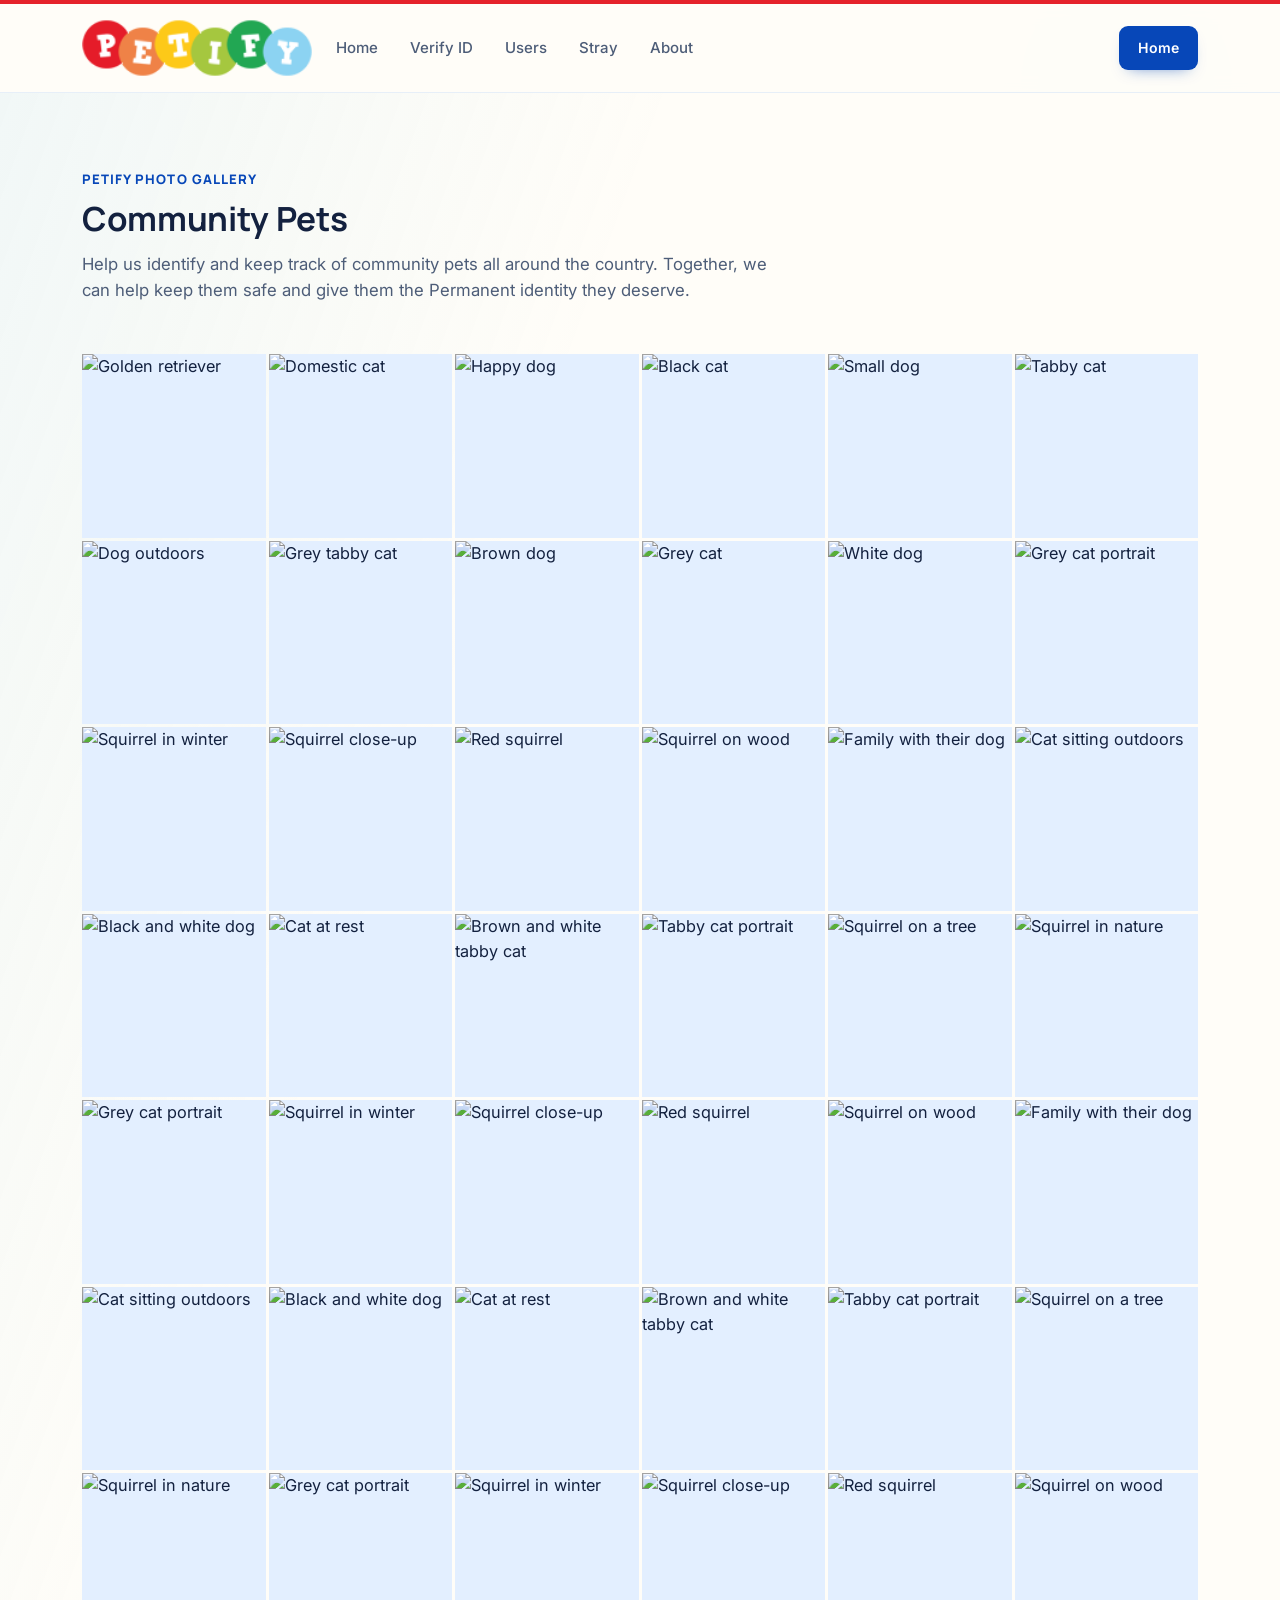
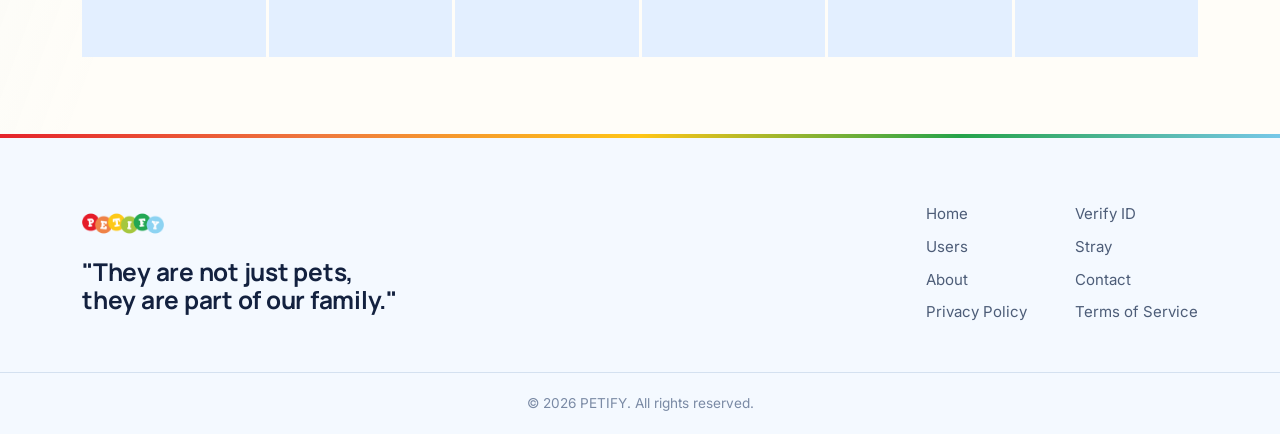
==== Community-Pets.html @ 1720c95c "Update" ====
<!DOCTYPE html>
<html lang="en">
<head>
<meta charset="UTF-8">
<meta name="viewport" content="width=device-width, initial-scale=1.0">
<title>Stray Gallery — PETIFY</title>
<meta name="description" content="Explore a PETIFY gallery of dogs, cats, squirrels, and other beloved animals.">
<link rel="preconnect" href="https://fonts.googleapis.com">
<link rel="preconnect" href="https://fonts.gstatic.com" crossorigin>
<link href="https://fonts.googleapis.com/css2?family=Manrope:wght@500;600;700;800&family=Inter:wght@400;500;600&display=swap" rel="stylesheet">
<link rel="stylesheet" href="assets/css/styles.css">
<link rel="stylesheet" href="assets/css/Community-Pets.css">
</head>
<body class="stray-page">

<header class="nav" id="top">
  <div class="nav__inner">
    <a href="index.html#top" class="nav__logo" aria-label="PETIFY home">
      <span class="nav__mark" aria-hidden="true"></span>
      <span class="nav__word">PETIFY</span>
    </a>

    <nav class="nav__links" aria-label="Primary">
      <a href="index.html#top">Home</a>
      <a href="index.html#verify">Verify ID</a>
      <a href="index.html#community">Users</a>
      <a href="Stray.html" aria-current="page">Stray</a>
      <a href="index.html#why">About</a>
    </nav>

    <div class="nav__actions">
      <a href="index.html#top" class="btn btn--primary btn--sm">Home</a>
      <button class="nav__burger" id="burgerBtn" aria-label="Open menu" aria-expanded="false" aria-controls="mobileMenu">
        <span></span><span></span><span></span>
      </button>
    </div>
  </div>

  <div class="mobile-menu" id="mobileMenu">
    <a href="index.html#top">Home</a>
    <a href="index.html#verify">Verify ID</a>
    <a href="index.html#community">Users</a>
    <a href="Stray.html" aria-current="page">Stray</a>
    <a href="index.html#why">About</a>
  </div>
</header>

<main>
  <section class="stray-gallery" aria-labelledby="strayGalleryTitle">
    <div class="section__inner">
      <div class="stray-gallery__head">
        <p class="stray-gallery__eyebrow">PETIFY photo gallery</p>
        <h1 id="strayGalleryTitle">Community Pets</h1>
        <p>Help us identify and keep track of community pets all around the country. Together, we can help keep them safe and give them the Permanent identity they deserve.</p>
      </div>

      <div class="stray-gallery__grid">
        <article class="stray-gallery__item"><img src="https://images.unsplash.com/photo-1552053831-71594a27632d?auto=format&fit=crop&w=700&q=80" alt="Golden retriever" loading="eager"></article>
        <article class="stray-gallery__item"><img src="https://images.unsplash.com/photo-1533738363-b7f9aef128ce?auto=format&fit=crop&w=700&q=80" alt="Domestic cat" loading="eager"></article>
        <article class="stray-gallery__item"><img src="https://images.unsplash.com/photo-1543466835-00a7907e9de1?auto=format&fit=crop&w=700&q=80" alt="Happy dog" loading="eager"></article>
        <article class="stray-gallery__item"><img src="https://images.unsplash.com/photo-1518791841217-8f162f1e1131?auto=format&fit=crop&w=700&q=80" alt="Black cat" loading="eager"></article>
        <article class="stray-gallery__item"><img src="https://images.unsplash.com/photo-1583337130417-3346a1be7dee?auto=format&fit=crop&w=700&q=80" alt="Small dog" loading="eager"></article>
        <article class="stray-gallery__item"><img src="https://images.unsplash.com/photo-1656060841232-1e6357780ad4?auto=format&fit=crop&w=700&q=80" alt="Tabby cat" loading="eager"></article>
        <article class="stray-gallery__item"><img src="https://images.unsplash.com/photo-1534361960057-19889db9621e?auto=format&fit=crop&w=700&q=80" alt="Dog outdoors" loading="lazy"></article>
        <article class="stray-gallery__item"><img src="https://images.unsplash.com/photo-1652990251361-8d4061f6d724?auto=format&fit=crop&w=700&q=80" alt="Grey tabby cat" loading="lazy"></article>
        <article class="stray-gallery__item"><img src="https://images.unsplash.com/photo-1507146426996-ef05306b995a?auto=format&fit=crop&w=700&q=80" alt="Brown dog" loading="lazy"></article>
        <article class="stray-gallery__item"><img src="https://images.unsplash.com/photo-1627230123262-27ccd4a6038b?auto=format&fit=crop&w=700&q=80" alt="Grey cat" loading="lazy"></article>
        <article class="stray-gallery__item"><img src="https://images.unsplash.com/photo-1558788353-f76d92427f16?auto=format&fit=crop&w=700&q=80" alt="White dog" loading="lazy"></article>
        <article class="stray-gallery__item"><img src="https://images.unsplash.com/photo-1654606108404-1d8fd3cf0320?auto=format&fit=crop&w=700&q=80" alt="Grey cat portrait" loading="lazy"></article>
        <article class="stray-gallery__item"><img src="https://images.unsplash.com/photo-1652489994639-961ff24edcf7?auto=format&fit=crop&w=700&q=80" alt="Squirrel in winter" loading="lazy"></article>
        <article class="stray-gallery__item"><img src="https://images.unsplash.com/photo-1600704090840-533fc2be4f1d?auto=format&fit=crop&w=700&q=80" alt="Squirrel close-up" loading="lazy"></article>
        <article class="stray-gallery__item"><img src="https://images.unsplash.com/photo-1738600335064-6de352f993d2?auto=format&fit=crop&w=700&q=80" alt="Red squirrel" loading="lazy"></article>
        <article class="stray-gallery__item"><img src="https://images.unsplash.com/photo-1624295550231-06453b87801f?auto=format&fit=crop&w=700&q=80" alt="Squirrel on wood" loading="lazy"></article>
        <article class="stray-gallery__item"><img src="https://images.unsplash.com/photo-1601758228041-f3b2795255f1?auto=format&fit=crop&w=700&q=80" alt="Family with their dog" loading="lazy"></article>
        <article class="stray-gallery__item"><img src="https://images.unsplash.com/photo-1533743983669-94fa5c4338ec?auto=format&fit=crop&w=700&q=80" alt="Cat sitting outdoors" loading="lazy"></article>
        <article class="stray-gallery__item"><img src="https://images.unsplash.com/photo-1583511655857-d19b40a7a54e?auto=format&fit=crop&w=700&q=80" alt="Black and white dog" loading="lazy"></article>
        <article class="stray-gallery__item"><img src="https://images.unsplash.com/photo-1598894476318-2e1f1a3e5a7d?auto=format&fit=crop&w=700&q=80" alt="Cat at rest" loading="lazy"></article>
        <article class="stray-gallery__item"><img src="https://images.unsplash.com/photo-1715022122059-6a6832362586?auto=format&fit=crop&w=700&q=80" alt="Brown and white tabby cat" loading="lazy"></article>
        <article class="stray-gallery__item"><img src="https://images.unsplash.com/photo-1757233362641-2984b6c0a5b2?auto=format&fit=crop&w=700&q=80" alt="Tabby cat portrait" loading="lazy"></article>
        <article class="stray-gallery__item"><img src="https://images.unsplash.com/photo-1649526002851-00112d88702e?auto=format&fit=crop&w=700&q=80" alt="Squirrel on a tree" loading="lazy"></article>
        <article class="stray-gallery__item"><img src="https://images.unsplash.com/photo-1727147985986-626040d1d210?auto=format&fit=crop&w=700&q=80" alt="Squirrel in nature" loading="lazy"></article>
        <article class="stray-gallery__item"><img src="https://images.unsplash.com/photo-1654606108404-1d8fd3cf0320?auto=format&fit=crop&w=700&q=80" alt="Grey cat portrait" loading="lazy"></article>
        <article class="stray-gallery__item"><img src="https://images.unsplash.com/photo-1652489994639-961ff24edcf7?auto=format&fit=crop&w=700&q=80" alt="Squirrel in winter" loading="lazy"></article>
        <article class="stray-gallery__item"><img src="https://images.unsplash.com/photo-1600704090840-533fc2be4f1d?auto=format&fit=crop&w=700&q=80" alt="Squirrel close-up" loading="lazy"></article>
        <article class="stray-gallery__item"><img src="https://images.unsplash.com/photo-1738600335064-6de352f993d2?auto=format&fit=crop&w=700&q=80" alt="Red squirrel" loading="lazy"></article>
        <article class="stray-gallery__item"><img src="https://images.unsplash.com/photo-1624295550231-06453b87801f?auto=format&fit=crop&w=700&q=80" alt="Squirrel on wood" loading="lazy"></article>
        <article class="stray-gallery__item"><img src="https://images.unsplash.com/photo-1601758228041-f3b2795255f1?auto=format&fit=crop&w=700&q=80" alt="Family with their dog" loading="lazy"></article>
        <article class="stray-gallery__item"><img src="https://images.unsplash.com/photo-1533743983669-94fa5c4338ec?auto=format&fit=crop&w=700&q=80" alt="Cat sitting outdoors" loading="lazy"></article>
        <article class="stray-gallery__item"><img src="https://images.unsplash.com/photo-1583511655857-d19b40a7a54e?auto=format&fit=crop&w=700&q=80" alt="Black and white dog" loading="lazy"></article>
        <article class="stray-gallery__item"><img src="https://images.unsplash.com/photo-1598894476318-2e1f1a3e5a7d?auto=format&fit=crop&w=700&q=80" alt="Cat at rest" loading="lazy"></article>
        <article class="stray-gallery__item"><img src="https://images.unsplash.com/photo-1715022122059-6a6832362586?auto=format&fit=crop&w=700&q=80" alt="Brown and white tabby cat" loading="lazy"></article>
        <article class="stray-gallery__item"><img src="https://images.unsplash.com/photo-1757233362641-2984b6c0a5b2?auto=format&fit=crop&w=700&q=80" alt="Tabby cat portrait" loading="lazy"></article>
        <article class="stray-gallery__item"><img src="https://images.unsplash.com/photo-1649526002851-00112d88702e?auto=format&fit=crop&w=700&q=80" alt="Squirrel on a tree" loading="lazy"></article>
        <article class="stray-gallery__item"><img src="https://images.unsplash.com/photo-1727147985986-626040d1d210?auto=format&fit=crop&w=700&q=80" alt="Squirrel in nature" loading="lazy"></article>
        <article class="stray-gallery__item"><img src="https://images.unsplash.com/photo-1654606108404-1d8fd3cf0320?auto=format&fit=crop&w=700&q=80" alt="Grey cat portrait" loading="lazy"></article>
        <article class="stray-gallery__item"><img src="https://images.unsplash.com/photo-1652489994639-961ff24edcf7?auto=format&fit=crop&w=700&q=80" alt="Squirrel in winter" loading="lazy"></article>
        <article class="stray-gallery__item"><img src="https://images.unsplash.com/photo-1600704090840-533fc2be4f1d?auto=format&fit=crop&w=700&q=80" alt="Squirrel close-up" loading="lazy"></article>
        <article class="stray-gallery__item"><img src="https://images.unsplash.com/photo-1738600335064-6de352f993d2?auto=format&fit=crop&w=700&q=80" alt="Red squirrel" loading="lazy"></article>
        <article class="stray-gallery__item"><img src="https://images.unsplash.com/photo-1624295550231-06453b87801f?auto=format&fit=crop&w=700&q=80" alt="Squirrel on wood" loading="lazy"></article>
      </div>
    </div>
  </section>
</main>

<footer class="footer">
  <div class="footer__inner">
    <div class="footer__brand">
      <span class="nav__word footer__word">PETIFY</span>
      <h2>"They are not just pets, they are part of our family."</h2>
    </div>

    <nav class="footer__links" aria-label="Footer">
      <a href="index.html#top">Home</a>
      <a href="index.html#verify">Verify ID</a>
      <a href="index.html#community">Users</a>
      <a href="Stray.html" aria-current="page">Stray</a>
      <a href="index.html#why">About</a>
      <a href="index.html#contact">Contact</a>
      <a href="#">Privacy Policy</a>
      <a href="#">Terms of Service</a>
    </nav>
  </div>
  <div class="footer__bottom">
    <p>© 2026 PETIFY. All rights reserved.</p>
  </div>
</footer>

<script src="script.js"></script>
</body>
</html>
---- assets/css/styles.css ----
/* =========================================================
   PETIFY — Design tokens
   ========================================================= */
:root {
  /* Color */
  --bg:            #FAF8F3;
  --bg-tint:       #F1ECE0;
  --surface:       #FFFFFF;
  --ink:           #1C2430;
  --ink-soft:      #56606C;
  --ink-faint:     #8B93A0;
  --accent:        #2F6B5E;
  --accent-dark:   #1F4E44;
  --accent-tint:   #E4EEEA;
  --border:        #E3DCCC;
  --border-soft:   #ECE7DA;
  --on-dark:       #F4F1E8;

  /* Type */
  --font-display: 'Manrope', sans-serif;
  --font-body: 'Inter', sans-serif;

  /* Scale (major third-ish, tuned) */
  --fs-hero:  clamp(2.4rem, 4.6vw, 3.9rem);
  --fs-h2:    clamp(1.8rem, 2.6vw, 2.5rem);
  --fs-h3:    1.15rem;
  --fs-body:  1.02rem;
  --fs-small: 0.9rem;

  /* Layout */
  --container: 1180px;
  --radius-sm: 6px;
  --radius-md: 10px;
  --radius-lg: 16px;
  --shadow-card: 0 1px 2px rgba(28, 36, 48, 0.04), 0 8px 24px -12px rgba(28, 36, 48, 0.10);

  --ease: cubic-bezier(0.4, 0, 0.2, 1);
}

/* =========================================================
   Reset
   ========================================================= */
*, *::before, *::after { box-sizing: border-box; }
* { margin: 0; padding: 0; }

html {
  scroll-behavior: smooth;
  -webkit-font-smoothing: antialiased;
}

@media (prefers-reduced-motion: reduce) {
  html { scroll-behavior: auto; }
  *, *::before, *::after {
    animation-duration: 0.01ms !important;
    animation-iteration-count: 1 !important;
    transition-duration: 0.01ms !important;
  }
}

body {
  font-family: var(--font-body);
  font-size: var(--fs-body);
  color: var(--ink);
  background: var(--bg);
  line-height: 1.55;
}

img { max-width: 100%; display: block; }

a { color: inherit; text-decoration: none; }

ul, ol { list-style: none; }

button {
  font-family: inherit;
  cursor: pointer;
  border: none;
  background: none;
  color: inherit;
}

input, textarea {
  font-family: inherit;
  font-size: 0.98rem;
}

h1, h2, h3 {
  font-family: var(--font-display);
  color: var(--ink);
  line-height: 1.15;
  letter-spacing: -0.01em;
}

.sr-only {
  position: absolute;
  width: 1px; height: 1px;
  overflow: hidden;
  clip: rect(0 0 0 0);
  white-space: nowrap;
}

:focus-visible {
  outline: 2px solid var(--accent);
  outline-offset: 3px;
  border-radius: 4px;
}

/* =========================================================
   Layout helpers
   ========================================================= */
.section { padding: 6.5rem 0; }
.section--tint { background: var(--bg-tint); }
.section__inner {
  max-width: var(--container);
  margin: 0 auto;
  padding: 0 2rem;
}

.section__head {
  max-width: 640px;
  margin-bottom: 3rem;
}
.section__head h2 { font-size: var(--fs-h2); margin-bottom: 0.9rem; }
.section__head p { color: var(--ink-soft); font-size: 1.05rem; }

.section__cta-row {
  margin-top: 2.75rem;
  display: flex;
  justify-content: center;
}

/* =========================================================
   Buttons
   ========================================================= */
.btn {
  display: inline-flex;
  align-items: center;
  justify-content: center;
  gap: 0.5rem;
  padding: 0.85rem 1.6rem;
  font-size: 0.95rem;
  font-weight: 600;
  border-radius: var(--radius-sm);
  transition: transform 0.18s var(--ease), background 0.18s var(--ease), border-color 0.18s var(--ease), color 0.18s var(--ease);
  white-space: nowrap;
}
.btn--sm { padding: 0.62rem 1.2rem; font-size: 0.88rem; }
.btn--full { width: 100%; }

.btn--primary {
  background: var(--accent);
  color: #fff;
}
.btn--primary:hover { background: var(--accent-dark); }

.btn--ghost {
  background: transparent;
  color: var(--ink);
  border: 1px solid var(--border);
}
.btn--ghost:hover { border-color: var(--ink); }

.btn--outline {
  background: transparent;
  color: var(--accent-dark);
  border: 1px solid var(--accent);
}
.btn--outline:hover { background: var(--accent-tint); }

.btn--on-dark {
  background: var(--on-dark);
  color: var(--accent-dark);
}
.btn--on-dark:hover { background: #fff; }

.btn--ghost-on-dark {
  background: transparent;
  color: var(--on-dark);
  border: 1px solid rgba(244, 241, 232, 0.4);
}
.btn--ghost-on-dark:hover { border-color: var(--on-dark); }

.link-btn {
  color: var(--accent-dark);
  font-weight: 600;
  text-decoration: underline;
  text-underline-offset: 2px;
}

/* =========================================================
   Navigation
   ========================================================= */
.nav {
  position: sticky;
  top: 0;
  z-index: 40;
  background: rgba(250, 248, 243, 0.86);
  backdrop-filter: blur(10px);
  border-bottom: 1px solid var(--border-soft);
}
.nav__inner {
  max-width: var(--container);
  margin: 0 auto;
  padding: 1rem 2rem;
  display: flex;
  align-items: center;
  justify-content: space-between;
  gap: 1.5rem;
}
.nav__logo {
  display: flex;
  align-items: center;
  gap: 0.5rem;
}
.nav__mark { color: var(--accent); display: flex; }
.nav__word {
  font-family: var(--font-display);
  font-weight: 800;
  font-size: 1.2rem;
  letter-spacing: -0.01em;
  color: var(--ink);
}

.nav__links {
  display: flex;
  gap: 2rem;
}
.nav__links a {
  font-size: 0.94rem;
  font-weight: 500;
  color: var(--ink-soft);
  transition: color 0.15s var(--ease);
}
.nav__links a:hover { color: var(--ink); }

.nav__actions { display: flex; align-items: center; gap: 0.75rem; }

.nav__burger {
  display: none;
  flex-direction: column;
  justify-content: center;
  gap: 4px;
  width: 34px;
  height: 34px;
}
.nav__burger span {
  display: block;
  height: 2px;
  background: var(--ink);
  border-radius: 2px;
  transition: transform 0.2s var(--ease), opacity 0.2s var(--ease);
}
.nav__burger[aria-expanded="true"] span:nth-child(1) { transform: translateY(6px) rotate(45deg); }
.nav__burger[aria-expanded="true"] span:nth-child(2) { opacity: 0; }
.nav__burger[aria-expanded="true"] span:nth-child(3) { transform: translateY(-6px) rotate(-45deg); }

.mobile-menu {
  display: none;
  flex-direction: column;
  gap: 0.25rem;
  padding: 0 2rem 1.5rem;
}
.mobile-menu a {
  padding: 0.7rem 0;
  font-weight: 500;
  color: var(--ink-soft);
  border-bottom: 1px solid var(--border-soft);
}
.mobile-menu .btn { margin-top: 1rem; }
.mobile-menu.is-open { display: flex; }

/* =========================================================
   Hero
   ========================================================= */
.hero {
  padding: 5rem 0 6rem;
  overflow: hidden;
}
.hero__inner {
  max-width: var(--container);
  margin: 0 auto;
  padding: 0 2rem;
  display: grid;
  grid-template-columns: 1.05fr 0.95fr;
  gap: 4rem;
  align-items: center;
}

.hero__tag {
  font-family: var(--font-display);
  font-size: 0.86rem;
  font-weight: 700;
  color: var(--accent-dark);
  margin-bottom: 1.25rem;
  max-width: 30ch;
}

.hero__headline {
  font-size: var(--fs-hero);
  font-weight: 800;
  margin-bottom: 1.4rem;
  max-width: 14ch;
}

.hero__sub {
  color: var(--ink-soft);
  font-size: 1.08rem;
  max-width: 46ch;
  margin-bottom: 2.2rem;
}

.hero__actions {
  display: flex;
  gap: 0.9rem;
  flex-wrap: wrap;
  margin-bottom: 3rem;
}

.hero__trust {
  display: flex;
  align-items: center;
  gap: 1.5rem;
}
.hero__trust-item { display: flex; flex-direction: column; }
.hero__trust-item strong {
  font-family: var(--font-display);
  font-size: 1.3rem;
  font-weight: 800;
}
.hero__trust-item span { font-size: 0.85rem; color: var(--ink-faint); }
.hero__trust-divider {
  width: 1px;
  height: 34px;
  background: var(--border);
}

.hero__visual {
  position: relative;
}
.hero__photo {
  border-radius: var(--radius-lg);
  overflow: hidden;
  aspect-ratio: 4 / 4.6;
  box-shadow: var(--shadow-card);
}
.hero__photo img {
  width: 100%;
  height: 100%;
  object-fit: cover;
}

.hero__id-card {
  position: absolute;
  left: -1.75rem;
  bottom: -1.75rem;
  background: var(--surface);
  border: 1px solid var(--border);
  border-radius: var(--radius-md);
  padding: 1.1rem 1.3rem;
  box-shadow: var(--shadow-card);
  width: 210px;
}
.hero__id-card-top {
  display: flex;
  align-items: center;
  justify-content: space-between;
  margin-bottom: 0.6rem;
}
.hero__id-card-status {
  font-size: 0.72rem;
  font-weight: 700;
  color: var(--accent-dark);
  background: var(--accent-tint);
  padding: 0.2rem 0.55rem;
  border-radius: 20px;
}
.hero__id-card-num {
  font-size: 0.72rem;
  color: var(--ink-faint);
  font-variant-numeric: tabular-nums;
}
.hero__id-card-name {
  font-family: var(--font-display);
  font-weight: 800;
  font-size: 1.15rem;
}
.hero__id-card-meta {
  font-size: 0.85rem;
  color: var(--ink-soft);
}

/* =========================================================
   About / features
   ========================================================= */
.about__head {
  max-width: 620px;
  margin: 0 auto 3.5rem;
  text-align: center;
}
.about__head h2 { font-size: var(--fs-h2); margin-bottom: 0.9rem; }
.about__head p { color: var(--ink-soft); font-size: 1.05rem; }

.about__grid {
  display: grid;
  grid-template-columns: repeat(3, 1fr);
  gap: 2.5rem;
}
.feature {
  text-align: left;
  padding-top: 0.25rem;
  border-top: 1px solid var(--border);
  padding-top: 1.75rem;
}
.feature__icon {
  width: 34px;
  height: 34px;
  color: var(--accent);
  margin-bottom: 1.1rem;
}
.feature h3 {
  font-size: var(--fs-h3);
  margin-bottom: 0.5rem;
}
.feature p {
  color: var(--ink-soft);
  font-size: 0.98rem;
}

/* =========================================================
   Verify panel
   ========================================================= */
.verify__head { max-width: 560px; margin: 0 auto 2rem; text-align: center; }
.verify__head h2 { font-size: var(--fs-h2); margin-bottom: 0.8rem; }
.verify__head p { color: var(--ink-soft); }

.verify__form {
  max-width: 560px;
  margin: 0 auto;
  display: flex;
  gap: 0.75rem;
  background: var(--surface);
  border: 1px solid var(--border);
  border-radius: var(--radius-md);
  padding: 0.5rem;
  box-shadow: var(--shadow-card);
}
.verify__form input {
  flex: 1;
  border: none;
  background: transparent;
  padding: 0.75rem 0.9rem;
  color: var(--ink);
}
.verify__form input:focus { outline: none; }
.verify__form input::placeholder { color: var(--ink-faint); }

.verify__hint {
  text-align: center;
  font-size: 0.9rem;
  color: var(--ink-faint);
  margin-top: 1rem;
}

.verify__result {
  max-width: 560px;
  margin: 2.5rem auto 0;
  background: var(--surface);
  border: 1px solid var(--border);
  border-radius: var(--radius-lg);
  padding: 1.75rem;
  box-shadow: var(--shadow-card);
}
.verify__result.is-error {
  border-color: #D8B4A0;
  background: #FBF3EE;
}
.verify-card__top {
  display: flex;
  align-items: center;
  gap: 1rem;
  margin-bottom: 1.4rem;
}
.verify-card__photo {
  width: 64px; height: 64px;
  border-radius: 50%;
  object-fit: cover;
  border: 1px solid var(--border);
}
.verify-card__name {
  font-family: var(--font-display);
  font-weight: 800;
  font-size: 1.2rem;
}
.verify-card__badge {
  display: inline-flex;
  align-items: center;
  gap: 0.35rem;
  font-size: 0.82rem;
  font-weight: 700;
  color: var(--accent-dark);
  margin-top: 0.15rem;
}
.verify-card__grid {
  display: grid;
  grid-template-columns: repeat(2, 1fr);
  gap: 0.9rem 1.5rem;
  border-top: 1px solid var(--border-soft);
  padding-top: 1.25rem;
}
.verify-card__grid dt {
  font-size: 0.78rem;
  color: var(--ink-faint);
  margin-bottom: 0.15rem;
}
.verify-card__grid dd {
  font-size: 0.96rem;
  font-weight: 600;
}
.verify__error-title {
  font-weight: 700;
  margin-bottom: 0.35rem;
}
.verify__error-text { color: var(--ink-soft); font-size: 0.95rem; }

/* =========================================================
   Card grids (community + stray cats)
   ========================================================= */
.card-grid {
  display: grid;
  grid-template-columns: repeat(4, 1fr);
  gap: 1.5rem;
}
.p-card {
  background: var(--surface);
  border: 1px solid var(--border);
  border-radius: var(--radius-md);
  overflow: hidden;
  transition: transform 0.18s var(--ease), box-shadow 0.18s var(--ease);
}
.p-card:hover {
  transform: translateY(-3px);
  box-shadow: var(--shadow-card);
}
.p-card__img {
  aspect-ratio: 1 / 1;
  overflow: hidden;
}
.p-card__img img { width: 100%; height: 100%; object-fit: cover; }
.p-card__body { padding: 1rem 1.1rem 1.15rem; }
.p-card__name-row {
  display: flex;
  align-items: baseline;
  justify-content: space-between;
  margin-bottom: 0.15rem;
}
.p-card__name { font-weight: 700; font-size: 1rem; }
.p-card__id { font-size: 0.75rem; color: var(--ink-faint); font-variant-numeric: tabular-nums; }
.p-card__meta { font-size: 0.86rem; color: var(--ink-soft); margin-bottom: 0.55rem; }
.p-card__status {
  display: inline-block;
  font-size: 0.74rem;
  font-weight: 700;
  padding: 0.18rem 0.55rem;
  border-radius: 20px;
  background: var(--accent-tint);
  color: var(--accent-dark);
}
.p-card__status--found { background: #F0EAE0; color: #7A6A4A; }

/* =========================================================
   Why cards
   ========================================================= */
.why-grid {
  display: grid;
  grid-template-columns: repeat(4, 1fr);
  gap: 1.5rem;
}
.why-card {
  background: var(--surface);
  border: 1px solid var(--border);
  border-radius: var(--radius-md);
  padding: 1.75rem 1.5rem;
}
.why-card h3 { font-size: 1.02rem; margin-bottom: 0.5rem; }
.why-card p { color: var(--ink-soft); font-size: 0.94rem; }

/* =========================================================
   Steps
   ========================================================= */
.steps {
  display: grid;
  grid-template-columns: repeat(3, 1fr);
  gap: 3rem;
  position: relative;
}
.steps::before {
  content: "";
  position: absolute;
  top: 0.85rem;
  left: 8%;
  right: 8%;
  height: 1px;
  background: var(--border);
}
.steps__item { position: relative; }
.steps__num {
  display: inline-block;
  font-family: var(--font-display);
  font-weight: 800;
  font-size: 0.85rem;
  color: var(--accent-dark);
  background: var(--bg-tint);
  border: 1px solid var(--border);
  width: 34px; height: 34px;
  border-radius: 50%;
  text-align: center;
  line-height: 32px;
  margin-bottom: 1.2rem;
  position: relative;
  z-index: 1;
}
.section--tint .steps__num { background: var(--surface); }
.steps__item h3 { font-size: var(--fs-h3); margin-bottom: 0.5rem; }
.steps__item p { color: var(--ink-soft); font-size: 0.96rem; max-width: 34ch; }

/* =========================================================
   CTA band
   ========================================================= */
.cta {
  background: var(--ink);
  padding: 5.5rem 0;
}
.cta__inner {
  max-width: 680px;
  margin: 0 auto;
  padding: 0 2rem;
  text-align: center;
}
.cta__inner h2 {
  color: var(--on-dark);
  font-size: var(--fs-h2);
  margin-bottom: 1rem;
}
.cta__inner p {
  color: rgba(244, 241, 232, 0.72);
  font-size: 1.05rem;
  margin-bottom: 2.25rem;
}
.cta__actions {
  display: flex;
  gap: 0.9rem;
  justify-content: center;
  flex-wrap: wrap;
}

/* =========================================================
   Contact
   ========================================================= */
.contact {
  max-width: 560px;
  text-align: center;
  margin: 0 auto;
}
.contact h2 { font-size: var(--fs-h2); margin-bottom: 0.9rem; }
.contact p { color: var(--ink-soft); margin-bottom: 2rem; }

/* =========================================================
   Footer
   ========================================================= */
.footer {
  background: var(--bg-tint);
  border-top: 1px solid var(--border);
  padding-top: 4rem;
}
.footer__inner {
  max-width: var(--container);
  margin: 0 auto;
  padding: 0 2rem;
  display: flex;
  justify-content: space-between;
  gap: 3rem;
  flex-wrap: wrap;
  padding-bottom: 3rem;
}
.footer__brand { max-width: 320px; }
.footer__word { display: block; margin-bottom: 0.75rem; }
.footer__brand p { color: var(--ink-soft); font-size: 0.95rem; }

.footer__links {
  display: grid;
  grid-template-columns: repeat(2, auto);
  gap: 0.6rem 3rem;
}
.footer__links a {
  font-size: 0.94rem;
  color: var(--ink-soft);
  transition: color 0.15s var(--ease);
}
.footer__links a:hover { color: var(--ink); }

.footer__bottom {
  border-top: 1px solid var(--border);
  padding: 1.25rem 2rem;
  text-align: center;
}
.footer__bottom p {
  font-size: 0.85rem;
  color: var(--ink-faint);
}

/* =========================================================
   Modals
   ========================================================= */
.modal-overlay {
  position: fixed;
  inset: 0;
  background: rgba(28, 36, 48, 0.5);
  display: none;
  align-items: center;
  justify-content: center;
  padding: 1.5rem;
  z-index: 100;
}
.modal-overlay.is-open { display: flex; }

.modal {
  background: var(--surface);
  border-radius: var(--radius-lg);
  padding: 2.25rem;
  max-width: 420px;
  width: 100%;
  position: relative;
  box-shadow: 0 24px 60px -20px rgba(28, 36, 48, 0.4);
}
.modal[hidden] { display: none; }
.modal h3 {
  font-size: 1.3rem;
  margin-bottom: 0.5rem;
}
.modal > p {
  color: var(--ink-soft);
  font-size: 0.95rem;
  margin-bottom: 1.5rem;
}
.modal__close {
  position: absolute;
  top: 1rem;
  right: 1rem;
  font-size: 1.5rem;
  line-height: 1;
  color: var(--ink-faint);
  width: 32px;
  height: 32px;
  border-radius: 50%;
  transition: background 0.15s var(--ease), color 0.15s var(--ease);
}
.modal__close:hover { background: var(--bg-tint); color: var(--ink); }

.modal__form { display: flex; flex-direction: column; gap: 1rem; }
.modal__form label {
  display: flex;
  flex-direction: column;
  gap: 0.4rem;
  font-size: 0.86rem;
  font-weight: 600;
  color: var(--ink-soft);
}
.modal__form input,
.modal__form textarea {
  border: 1px solid var(--border);
  border-radius: var(--radius-sm);
  padding: 0.7rem 0.85rem;
  color: var(--ink);
  resize: vertical;
}
.modal__form input:focus,
.modal__form textarea:focus {
  outline: none;
  border-color: var(--accent);
}
.modal__form button { margin-top: 0.4rem; }

/* =========================================================
   Toast
   ========================================================= */
.toast {
  position: fixed;
  bottom: 1.5rem;
  left: 50%;
  transform: translateX(-50%) translateY(20px);
  background: var(--ink);
  color: var(--on-dark);
  padding: 0.85rem 1.4rem;
  border-radius: var(--radius-sm);
  font-size: 0.92rem;
  font-weight: 600;
  opacity: 0;
  pointer-events: none;
  transition: opacity 0.25s var(--ease), transform 0.25s var(--ease);
  z-index: 200;
}
.toast.is-visible {
  opacity: 1;
  transform: translateX(-50%) translateY(0);
}

/* =========================================================
   Responsive
   ========================================================= */
@media (max-width: 1024px) {
  .about__grid,
  .why-grid { grid-template-columns: repeat(2, 1fr); }
  .card-grid { grid-template-columns: repeat(3, 1fr); }
  .hero__inner { gap: 3rem; }
}

@media (max-width: 860px) {
  .nav__links { display: none; }
  .nav__burger { display: flex; }

  .hero__inner {
    grid-template-columns: 1fr;
  }
  .hero__visual { max-width: 420px; margin: 0 auto; }
  .hero__copy { text-align: left; }
  .hero__headline { max-width: none; }

  .steps { grid-template-columns: 1fr; gap: 2.5rem; }
  .steps::before { display: none; }

  .card-grid { grid-template-columns: repeat(2, 1fr); }
  .why-grid { grid-template-columns: 1fr; }

  .footer__inner { flex-direction: column; gap: 2rem; }
}

@media (max-width: 560px) {
  .section { padding: 4.5rem 0; }
  .nav__inner { padding: 0.85rem 1.25rem; }
  .section__inner, .hero__inner, .footer__inner { padding-left: 1.25rem; padding-right: 1.25rem; }
  .hero { padding: 3rem 0 4rem; }
  .hero__actions { flex-direction: column; align-items: stretch; }
  .hero__id-card { position: static; margin-top: 1.25rem; width: 100%; }
  .verify__form { flex-direction: column; }
  .card-grid { grid-template-columns: 1fr 1fr; gap: 1rem; }
  .verify-card__grid { grid-template-columns: 1fr; }
  .cta__actions { flex-direction: column; align-items: stretch; }
}

/* =========================================================
   PETIFY Philippines brand refresh
   Visual-only overrides — page structure and interaction remain unchanged.
   ========================================================= */
:root {
  --petify-red: #e5232b;
  --petify-orange: #ef793e;
  --petify-yellow: #ffc516;
  --petify-green: #25a34a;
  --petify-sky: #77c8e9;
  --petify-blue: #0747b8;
  --bg: #fffdf8;
  --bg-tint: #eef6ff;
  --surface: #ffffff;
  --ink: #13213f;
  --ink-soft: #4d5d78;
  --ink-faint: #7a8aa5;
  --accent: #0747b8;
  --accent-dark: #04327f;
  --accent-tint: #e3efff;
  --border: #d4e1f0;
  --border-soft: #e7eff8;
  --on-dark: #fffdf8;
  --radius-sm: 9px;
  --radius-md: 14px;
  --radius-lg: 22px;
  --shadow-card: 0 10px 28px -19px rgba(9, 45, 105, 0.28);
}

body {
  background-color: var(--bg);
  background-image: radial-gradient(circle at 88% 4%, rgba(119, 200, 233, 0.13), transparent 19rem);
}

.nav {
  background: rgba(255, 253, 248, 0.92);
  border-top: 4px solid var(--petify-red);
  border-bottom-color: var(--border-soft);
}

.nav__inner { padding-top: 0.8rem; padding-bottom: 0.8rem; }

/* Uses the supplied PETIFY mark without altering the navigation markup. */
.nav__logo { gap: 0; }
.nav__mark {
  width: 166px;
  height: 43px;
  background: url("../img/petify-logo.png") center / contain no-repeat;
}
.nav__mark svg { display: none; }
.nav__logo .nav__word {
  position: absolute;
  width: 1px;
  height: 1px;
  overflow: hidden;
  clip: rect(0 0 0 0);
  white-space: nowrap;
}

.nav__links a:hover { color: var(--petify-red); }
.nav__burger span { background: var(--petify-blue); }

.btn--primary {
  background: var(--petify-blue);
  box-shadow: 0 7px 16px -10px rgba(7, 71, 184, 0.7);
}
.btn--primary:hover { background: var(--petify-red); }
.btn--outline { color: var(--petify-blue); border-color: var(--petify-blue); }
.btn--outline:hover { background: var(--accent-tint); }
.btn--ghost:hover { border-color: var(--petify-blue); color: var(--petify-blue); }
.link-btn { color: var(--petify-blue); }

.hero {
  position: relative;
  background:
    linear-gradient(100deg, rgba(255, 255, 255, 0) 0 65%, rgba(119, 200, 233, 0.12) 65% 100%),
    linear-gradient(180deg, #fffdf8 0%, #f8fbff 100%);
}
.hero::after {
  content: "";
  position: absolute;
  width: 13rem;
  height: 0.55rem;
  left: max(2rem, calc((100% - var(--container)) / 2 + 2rem));
  bottom: 2.1rem;
  border-radius: 99px;
  background: linear-gradient(90deg, var(--petify-red) 0 20%, var(--petify-orange) 20% 40%, var(--petify-yellow) 40% 60%, var(--petify-green) 60% 80%, var(--petify-sky) 80% 100%);
}
.hero__inner { position: relative; z-index: 1; }
.hero__tag {
  color: var(--petify-blue);
  letter-spacing: 0.01em;
}
.hero__headline { color: var(--ink); }
.hero__headline::after {
  content: "";
  display: block;
  width: 4.75rem;
  height: 0.3rem;
  margin-top: 1.15rem;
  border-radius: 99px;
  background: linear-gradient(90deg, var(--petify-red), var(--petify-yellow), var(--petify-green), var(--petify-sky));
}
.hero__photo { border: 5px solid #fff; box-shadow: 0 20px 42px -24px rgba(7, 71, 184, 0.4); }
.hero__id-card { border-color: #b9d5f2; }
.hero__id-card-status, .p-card__status { color: var(--petify-blue); background: var(--accent-tint); }

.section--tint {
  background:
    linear-gradient(90deg, rgba(229, 35, 43, 0.035), rgba(255, 197, 22, 0.035), rgba(37, 163, 74, 0.035), rgba(119, 200, 233, 0.055)),
    var(--bg-tint);
}
.feature { border-top: 3px solid transparent; border-image: linear-gradient(90deg, var(--petify-red), var(--petify-yellow), var(--petify-green), var(--petify-sky)) 1; }
.feature__icon { color: var(--petify-blue); }
.verify__form:focus-within { border-color: var(--petify-sky); box-shadow: 0 0 0 4px rgba(119, 200, 233, 0.2), var(--shadow-card); }
.verify-card__badge { color: var(--petify-green); }

.p-card, .why-card { border-color: var(--border); }
.p-card { border-top: 4px solid var(--petify-blue); }
.p-card:nth-child(4n + 2) { border-top-color: var(--petify-red); }
.p-card:nth-child(4n + 3) { border-top-color: var(--petify-yellow); }
.p-card:nth-child(4n + 4) { border-top-color: var(--petify-green); }
.p-card__status--found { background: #fff4d7; color: #8c6300; }
.steps__num { color: var(--petify-blue); border-color: #a9cbed; }

.cta {
  background: linear-gradient(118deg, #07398e 0%, #0747b8 46%, #0b5fc5 100%);
  position: relative;
  overflow: hidden;
}
.cta::before {
  content: "";
  position: absolute;
  inset: 0;
  opacity: 0.2;
  background: url("../../ID PICTURE/phil.jpg") 106% 48% / 20rem auto no-repeat;
  mix-blend-mode: screen;
}
.cta__inner { position: relative; }
.btn--on-dark { color: var(--petify-blue); background: #fff; }
.btn--on-dark:hover { background: #fff6cc; }
.btn--ghost-on-dark { border-color: rgba(255, 255, 255, 0.65); }

.footer { background: #f4f9ff; border-top: 4px solid transparent; border-image: linear-gradient(90deg, var(--petify-red), var(--petify-orange), var(--petify-yellow), var(--petify-green), var(--petify-sky)) 1; }
.footer__word {
  width: 166px;
  height: 43px;
  margin-bottom: 0.85rem;
  background: url("../img/petify-logo.png") left center / contain no-repeat;
  font-size: 0;
}
.footer__links a:hover { color: var(--petify-red); }

@media (max-width: 560px) {
  .nav__mark, .footer__word { width: 138px; height: 36px; }
  .hero::after { left: 1.25rem; bottom: 1.35rem; }
}

/* Requested layout and hierarchy adjustments. */
main {
  display: flex;
  flex-direction: column;
}

/* Displays Verify PETIFY ID first while preserving the existing HTML section order. */
main > #verify {
  order: -1;
  padding-top: 4.75rem;
}

/* Scale the supplied mark to its intended visual size. */
.nav__mark {
  width: 230px;
  height: 62px;
  background-size: 230px auto;
}

.hero__headline { max-width: 18ch; }

@media (max-width: 560px) {
  .nav__mark {
    width: 165px;
    height: 46px;
    background-size: 165px auto;
  }

  main > #verify { padding-top: 3.75rem; }
}

/* Compact community and stray-cat photo samples to one quarter of their former width. */
.p-card {
  display: flex;
  align-items: center;
  padding: 1rem;
}

.p-card__img {
  flex: 0 0 25%;
  aspect-ratio: 1;
  border: 2px solid var(--border);
  border-radius: 50%;
}

.p-card__body {
  flex: 1;
  min-width: 0;
  padding: 0 0 0 1rem;
}

.p-card__name-row {
  flex-wrap: wrap;
  gap: 0.1rem 0.5rem;
}

/* Community and stray-cat samples: photo-only square cards. */
.p-card {
  display: block;
  aspect-ratio: 1;
  padding: 0;
  border: none;
  border-radius: var(--radius-md);
}

.p-card__img {
  width: 100%;
  height: 100%;
  aspect-ratio: auto;
  border: none;
  border-radius: inherit;
}

.p-card__body { display: none; }

/* Reduce each photo-only sample card to half of its current size. */
.card-grid .p-card {
  width: 50%;
  justify-self: center;
}

/* Photo galleries: six edge-to-edge samples per row, two rows total. */
#communityGrid,
#catsGrid {
  grid-template-columns: repeat(6, minmax(0, 1fr));
  gap: 3px;
}

#communityGrid .p-card,
#catsGrid .p-card {
  width: 100%;
  justify-self: stretch;
  border-radius: 0;
}

/* Hero visual: keep the family-and-pet photo only. */
.hero__id-card { display: none; }

/* =========================================================
   Device-responsive layout system
   Preserves the same content, actions, and visual hierarchy
   from wide desktops through compact phones.
   ========================================================= */
html {
  -webkit-text-size-adjust: 100%;
  text-size-adjust: 100%;
}

body { overflow-x: hidden; }

.section {
  padding-block: clamp(3.5rem, 7vw, 6.5rem);
}

.section__inner,
.hero__inner,
.footer__inner {
  padding-inline: clamp(1rem, 4vw, 2rem);
}

.hero {
  padding-block: clamp(3.25rem, 7vw, 6rem);
}

.hero__inner {
  grid-template-columns: minmax(0, 1.05fr) minmax(0, 0.95fr);
  gap: clamp(2rem, 5vw, 4rem);
}

.hero__sub,
.section__head p,
.about__head p,
.cta__inner p {
  overflow-wrap: anywhere;
}

.nav__inner {
  min-height: 72px;
  padding-inline: clamp(1rem, 4vw, 2rem);
}

.nav__mark {
  width: clamp(165px, 22vw, 230px);
  height: clamp(46px, 5.9vw, 62px);
  background-size: 100% auto;
  background-image: url("../img/petify-logo.png");
  background-position: center;
  background-repeat: no-repeat;
  display: block;
  flex: 0 0 auto;
  visibility: visible;
  opacity: 1;
}

.nav__logo { flex: 0 0 auto; }

.btn,
.nav__burger,
.modal__close {
  min-height: 44px;
}

.verify__form input,
.modal__form input,
.modal__form textarea {
  min-height: 44px;
}

.modal {
  max-height: calc(100dvh - 2rem);
  overflow-y: auto;
}

.toast {
  max-width: calc(100% - 2rem);
  text-align: center;
}

/* Tablets and small laptops */
@media (max-width: 900px) {
  .nav__links { display: none; }
  .nav__burger { display: flex; }

  .hero__inner { grid-template-columns: 1fr; }
  .hero__copy { max-width: 46rem; }
  .hero__visual { width: min(100%, 32rem); margin-inline: auto; }
  .hero__headline { max-width: 20ch; }

  .about__grid,
  .why-grid { grid-template-columns: repeat(2, minmax(0, 1fr)); }

  .steps { gap: clamp(1.75rem, 4vw, 2.75rem); }
}

/* Portrait tablets and large phones */
@media (max-width: 700px) {
  main > #verify { padding-top: clamp(3.25rem, 9vw, 4.5rem); }

  .hero__actions,
  .cta__actions { width: 100%; }

  .verify__form {
    flex-direction: column;
    gap: 0.5rem;
  }

  .verify__form .btn { width: 100%; }
  .about__grid,
  .why-grid,
  .steps { grid-template-columns: 1fr; }

  .steps::before { display: none; }
  .footer__inner { gap: 2rem; }
}

/* Phones */
@media (max-width: 520px) {
  .nav__inner {
    min-height: 62px;
    padding-block: 0.5rem;
  }

  .nav__actions .btn--sm { display: none; }
  .mobile-menu { padding-inline: clamp(1rem, 5vw, 1.25rem); }

  .hero__headline { max-width: none; }
  .hero__actions,
  .cta__actions { flex-direction: column; align-items: stretch; }
  .hero__actions .btn,
  .cta__actions .btn { width: 100%; }

  .hero__trust { gap: 1rem; }
  .hero__trust-divider { height: 28px; }
  .hero::after { width: 9rem; bottom: 1.25rem; }

  .section__cta-row { margin-top: 2rem; }
  .footer__links { grid-template-columns: 1fr; gap: 0.65rem; }
  .modal { padding: 1.5rem; }

  /* Keep the requested two rows of six photos clear on narrow screens. */
  #communityGrid,
  #catsGrid { gap: 3px; }
}

/* Small phones in landscape: protect vertical room without hiding content. */
@media (max-height: 520px) and (orientation: landscape) {
  .nav { position: relative; }
  .hero,
  .section { padding-block: 2.5rem; }
  .hero::after { display: none; }
}

@supports (padding: max(0px)) {
  .nav__inner,
  .section__inner,
  .hero__inner,
  .footer__inner {
    padding-left: max(clamp(1rem, 4vw, 2rem), env(safe-area-inset-left));
    padding-right: max(clamp(1rem, 4vw, 2rem), env(safe-area-inset-right));
  }
}

/* Verify search: keep the action as a separate button, not inside the field. */
.verify__form {
  background: transparent;
  border: none;
  border-radius: 0;
  padding: 0;
  box-shadow: none;
}

.verify__form input {
  background: var(--surface);
  border: 1px solid var(--border);
  border-radius: var(--radius-md);
  box-shadow: var(--shadow-card);
}

.verify__form .btn {
  flex: 0 0 auto;
  align-self: stretch;
}

.verify__form:focus-within {
  border-color: transparent;
  box-shadow: none;
}

.verify__form input:focus {
  border-color: var(--petify-sky);
  box-shadow: 0 0 0 4px rgba(119, 200, 233, 0.2), var(--shadow-card);
}

/* =========================================================
   Adaptive layout hardening
   Ensures every section stays contained and touch-friendly at
   phone, tablet, laptop, desktop, and landscape dimensions.
   ========================================================= */
:where(
  .nav__inner,
  .nav__logo,
  .nav__actions,
  .mobile-menu,
  .hero__copy,
  .hero__visual,
  .section__inner,
  .footer__inner,
  .verify__form,
  .verify__result,
  .modal,
  .p-card
) {
  min-width: 0;
}

button,
input,
textarea { max-width: 100%; }

button,
a,
input,
textarea { touch-action: manipulation; }

.nav {
  isolation: isolate;
  width: 100%;
}

.nav__inner {
  width: 100%;
  gap: clamp(0.5rem, 2vw, 1.5rem);
}

.nav__actions {
  flex: 0 0 auto;
  margin-left: auto;
}

.hero::after,
.cta::before { pointer-events: none; }

.hero__copy,
.section__head,
.about__head,
.verify__head,
.cta__inner,
.contact {
  width: 100%;
}

h1,
h2,
h3,
p,
.btn,
.mobile-menu a,
.footer__links a {
  overflow-wrap: anywhere;
}

.verify__form,
.verify__result,
.modal { width: min(100%, 560px); }

.verify__form input {
  min-width: 0;
  width: 100%;
}

#communityGrid,
#catsGrid {
  width: 100%;
  grid-template-columns: repeat(6, minmax(0, 1fr));
  grid-auto-rows: 1fr;
  align-items: stretch;
}

/* Photo tiles should never slide over neighbouring tiles on touch devices. */
#communityGrid .p-card:hover,
#catsGrid .p-card:hover {
  transform: none;
  box-shadow: none;
}

/* Compact laptops and landscape tablets */
@media (max-width: 1024px) {
  .hero__inner { align-items: center; }
  .section__head { margin-bottom: clamp(2rem, 5vw, 3rem); }
  .about__grid { gap: clamp(1.5rem, 4vw, 2.5rem); }
}

/* Tablet portrait and large phones */
@media (max-width: 768px) {
  .nav__inner { min-height: 64px; }
  .hero__visual { max-width: min(100%, 26rem); }
  .hero__photo { width: 100%; }

  .hero__trust { flex-wrap: wrap; row-gap: 0.75rem; }
  .hero__trust-divider { display: none; }

  .section__cta-row .btn { max-width: 100%; }
  .footer__inner { padding-bottom: 2.5rem; }
}

/* Phones */
@media (max-width: 560px) {
  .section { padding-block: clamp(3rem, 12vw, 4.5rem); }
  .hero { padding-block: clamp(2.75rem, 11vw, 4rem); }

  .nav__actions { gap: 0.35rem; }
  .nav__burger { width: 44px; }

  .hero__sub,
  .section__head p,
  .about__head p { font-size: 1rem; }

  .verify__hint { line-height: 1.65; }
  .verify__result { padding: 1.25rem; }
  .verify-card__top { align-items: flex-start; }

  .cta__inner { padding-inline: clamp(1rem, 6vw, 1.5rem); }
  .footer__brand { max-width: 100%; }

  #communityGrid,
  #catsGrid { gap: 3px; }
}

/* Extra-small screens keep the header and six-tile galleries in bounds. */
@media (max-width: 380px) {
  .nav__mark {
    width: 145px;
    height: 41px;
  }

  .nav__inner { padding-inline: 0.875rem; }
  .hero__trust-item strong { font-size: 1.12rem; }
  .hero__trust-item span { font-size: 0.78rem; }
  .modal { padding: 1.25rem; }

  #communityGrid,
  #catsGrid { gap: 2px; }
}

@media (hover: none) {
  .btn:hover,
  .p-card:hover { transform: none; }
}
---- assets/css/Community-Pets.css ----
/* =========================================================
   PETIFY — Design tokens
   ========================================================= */
:root {
  /* Color */
  --bg:            #FAF8F3;
  --bg-tint:       #F1ECE0;
  --surface:       #FFFFFF;
  --ink:           #1C2430;
  --ink-soft:      #56606C;
  --ink-faint:     #8B93A0;
  --accent:        #2F6B5E;
  --accent-dark:   #1F4E44;
  --accent-tint:   #E4EEEA;
  --border:        #E3DCCC;
  --border-soft:   #ECE7DA;
  --on-dark:       #F4F1E8;

  /* Type */
  --font-display: 'Manrope', sans-serif;
  --font-body: 'Inter', sans-serif;

  /* Scale (major third-ish, tuned) */
  --fs-hero:  clamp(2.4rem, 4.6vw, 3.9rem);
  --fs-h2:    clamp(1.8rem, 2.6vw, 2.5rem);
  --fs-h3:    1.15rem;
  --fs-body:  1.02rem;
  --fs-small: 0.9rem;

  /* Layout */
  --container: 1180px;
  --radius-sm: 6px;
  --radius-md: 10px;
  --radius-lg: 16px;
  --shadow-card: 0 1px 2px rgba(28, 36, 48, 0.04), 0 8px 24px -12px rgba(28, 36, 48, 0.10);

  --ease: cubic-bezier(0.4, 0, 0.2, 1);
}

/* =========================================================
   Reset
   ========================================================= */
*, *::before, *::after { box-sizing: border-box; }
* { margin: 0; padding: 0; }

html {
  scroll-behavior: smooth;
  -webkit-font-smoothing: antialiased;
}

@media (prefers-reduced-motion: reduce) {
  html { scroll-behavior: auto; }
  *, *::before, *::after {
    animation-duration: 0.01ms !important;
    animation-iteration-count: 1 !important;
    transition-duration: 0.01ms !important;
  }
}

body {
  font-family: var(--font-body);
  font-size: var(--fs-body);
  color: var(--ink);
  background: var(--bg);
  line-height: 1.55;
}

img { max-width: 100%; display: block; }

a { color: inherit; text-decoration: none; }

ul, ol { list-style: none; }

button {
  font-family: inherit;
  cursor: pointer;
  border: none;
  background: none;
  color: inherit;
}

input, textarea {
  font-family: inherit;
  font-size: 0.98rem;
}

h1, h2, h3 {
  font-family: var(--font-display);
  color: var(--ink);
  line-height: 1.15;
  letter-spacing: -0.01em;
}

.sr-only {
  position: absolute;
  width: 1px; height: 1px;
  overflow: hidden;
  clip: rect(0 0 0 0);
  white-space: nowrap;
}

:focus-visible {
  outline: 2px solid var(--accent);
  outline-offset: 3px;
  border-radius: 4px;
}

/* =========================================================
   Layout helpers
   ========================================================= */
.section { padding: 6.5rem 0; }
.section--tint { background: var(--bg-tint); }
.section__inner {
  max-width: var(--container);
  margin: 0 auto;
  padding: 0 2rem;
}

.section__head {
  max-width: 640px;
  margin-bottom: 3rem;
}
.section__head h2 { font-size: var(--fs-h2); margin-bottom: 0.9rem; }
.section__head p { color: var(--ink-soft); font-size: 1.05rem; }

.section__cta-row {
  margin-top: 2.75rem;
  display: flex;
  justify-content: center;
}

/* =========================================================
   Buttons
   ========================================================= */
.btn {
  display: inline-flex;
  align-items: center;
  justify-content: center;
  gap: 0.5rem;
  padding: 0.85rem 1.6rem;
  font-size: 0.95rem;
  font-weight: 600;
  border-radius: var(--radius-sm);
  transition: transform 0.18s var(--ease), background 0.18s var(--ease), border-color 0.18s var(--ease), color 0.18s var(--ease);
  white-space: nowrap;
}
.btn--sm { padding: 0.62rem 1.2rem; font-size: 0.88rem; }
.btn--full { width: 100%; }

.btn--primary {
  background: var(--accent);
  color: #fff;
}
.btn--primary:hover { background: var(--accent-dark); }

.btn--ghost {
  background: transparent;
  color: var(--ink);
  border: 1px solid var(--border);
}
.btn--ghost:hover { border-color: var(--ink); }

.btn--outline {
  background: transparent;
  color: var(--accent-dark);
  border: 1px solid var(--accent);
}
.btn--outline:hover { background: var(--accent-tint); }

.btn--on-dark {
  background: var(--on-dark);
  color: var(--accent-dark);
}
.btn--on-dark:hover { background: #fff; }

.btn--ghost-on-dark {
  background: transparent;
  color: var(--on-dark);
  border: 1px solid rgba(244, 241, 232, 0.4);
}
.btn--ghost-on-dark:hover { border-color: var(--on-dark); }

.link-btn {
  color: var(--accent-dark);
  font-weight: 600;
  text-decoration: underline;
  text-underline-offset: 2px;
}

/* =========================================================
   Navigation
   ========================================================= */
.nav {
  position: sticky;
  top: 0;
  z-index: 40;
  background: rgba(250, 248, 243, 0.86);
  backdrop-filter: blur(10px);
  border-bottom: 1px solid var(--border-soft);
}
.nav__inner {
  max-width: var(--container);
  margin: 0 auto;
  padding: 1rem 2rem;
  display: flex;
  align-items: center;
  justify-content: space-between;
  gap: 1.5rem;
}
.nav__logo {
  display: flex;
  align-items: center;
  gap: 0.5rem;
}
.nav__mark { color: var(--accent); display: flex; }
.nav__word {
  font-family: var(--font-display);
  font-weight: 800;
  font-size: 1.2rem;
  letter-spacing: -0.01em;
  color: var(--ink);
}

.nav__links {
  display: flex;
  gap: 2rem;
}
.nav__links a {
  font-size: 0.94rem;
  font-weight: 500;
  color: var(--ink-soft);
  transition: color 0.15s var(--ease);
}
.nav__links a:hover { color: var(--ink); }

.nav__actions { display: flex; align-items: center; gap: 0.75rem; }

.nav__burger {
  display: none;
  flex-direction: column;
  justify-content: center;
  gap: 4px;
  width: 34px;
  height: 34px;
}
.nav__burger span {
  display: block;
  height: 2px;
  background: var(--ink);
  border-radius: 2px;
  transition: transform 0.2s var(--ease), opacity 0.2s var(--ease);
}
.nav__burger[aria-expanded="true"] span:nth-child(1) { transform: translateY(6px) rotate(45deg); }
.nav__burger[aria-expanded="true"] span:nth-child(2) { opacity: 0; }
.nav__burger[aria-expanded="true"] span:nth-child(3) { transform: translateY(-6px) rotate(-45deg); }

.mobile-menu {
  display: none;
  flex-direction: column;
  gap: 0.25rem;
  padding: 0 2rem 1.5rem;
}
.mobile-menu a {
  padding: 0.7rem 0;
  font-weight: 500;
  color: var(--ink-soft);
  border-bottom: 1px solid var(--border-soft);
}
.mobile-menu .btn { margin-top: 1rem; }
.mobile-menu.is-open { display: flex; }

/* =========================================================
   Hero
   ========================================================= */
.hero {
  padding: 5rem 0 6rem;
  overflow: hidden;
}
.hero__inner {
  max-width: var(--container);
  margin: 0 auto;
  padding: 0 2rem;
  display: grid;
  grid-template-columns: 1.05fr 0.95fr;
  gap: 4rem;
  align-items: center;
}

.hero__tag {
  font-family: var(--font-display);
  font-size: 0.86rem;
  font-weight: 700;
  color: var(--accent-dark);
  margin-bottom: 1.25rem;
  max-width: 30ch;
}

.hero__headline {
  font-size: var(--fs-hero);
  font-weight: 800;
  margin-bottom: 1.4rem;
  max-width: 14ch;
}

.hero__sub {
  color: var(--ink-soft);
  font-size: 1.08rem;
  max-width: 46ch;
  margin-bottom: 2.2rem;
}

.hero__actions {
  display: flex;
  gap: 0.9rem;
  flex-wrap: wrap;
  margin-bottom: 3rem;
}

.hero__trust {
  display: flex;
  align-items: center;
  gap: 1.5rem;
}
.hero__trust-item { display: flex; flex-direction: column; }
.hero__trust-item strong {
  font-family: var(--font-display);
  font-size: 1.3rem;
  font-weight: 800;
}
.hero__trust-item span { font-size: 0.85rem; color: var(--ink-faint); }
.hero__trust-divider {
  width: 1px;
  height: 34px;
  background: var(--border);
}

.hero__visual {
  position: relative;
}
.hero__photo {
  border-radius: var(--radius-lg);
  overflow: hidden;
  aspect-ratio: 4 / 4.6;
  box-shadow: var(--shadow-card);
}
.hero__photo img {
  width: 100%;
  height: 100%;
  object-fit: cover;
}

.hero__id-card {
  position: absolute;
  left: -1.75rem;
  bottom: -1.75rem;
  background: var(--surface);
  border: 1px solid var(--border);
  border-radius: var(--radius-md);
  padding: 1.1rem 1.3rem;
  box-shadow: var(--shadow-card);
  width: 210px;
}
.hero__id-card-top {
  display: flex;
  align-items: center;
  justify-content: space-between;
  margin-bottom: 0.6rem;
}
.hero__id-card-status {
  font-size: 0.72rem;
  font-weight: 700;
  color: var(--accent-dark);
  background: var(--accent-tint);
  padding: 0.2rem 0.55rem;
  border-radius: 20px;
}
.hero__id-card-num {
  font-size: 0.72rem;
  color: var(--ink-faint);
  font-variant-numeric: tabular-nums;
}
.hero__id-card-name {
  font-family: var(--font-display);
  font-weight: 800;
  font-size: 1.15rem;
}
.hero__id-card-meta {
  font-size: 0.85rem;
  color: var(--ink-soft);
}

/* =========================================================
   About / features
   ========================================================= */
.about__head {
  max-width: 620px;
  margin: 0 auto 3.5rem;
  text-align: center;
}
.about__head h2 { font-size: var(--fs-h2); margin-bottom: 0.9rem; }
.about__head p { color: var(--ink-soft); font-size: 1.05rem; }

.about__grid {
  display: grid;
  grid-template-columns: repeat(3, 1fr);
  gap: 2.5rem;
}
.feature {
  text-align: left;
  padding-top: 0.25rem;
  border-top: 1px solid var(--border);
  padding-top: 1.75rem;
}
.feature__icon {
  width: 34px;
  height: 34px;
  color: var(--accent);
  margin-bottom: 1.1rem;
}
.feature h3 {
  font-size: var(--fs-h3);
  margin-bottom: 0.5rem;
}
.feature p {
  color: var(--ink-soft);
  font-size: 0.98rem;
}

/* =========================================================
   Verify panel
   ========================================================= */
.verify__head { max-width: 560px; margin: 0 auto 2rem; text-align: center; }
.verify__head h2 { font-size: var(--fs-h2); margin-bottom: 0.8rem; }
.verify__head p { color: var(--ink-soft); }

.verify__form {
  max-width: 560px;
  margin: 0 auto;
  display: flex;
  gap: 0.75rem;
  background: var(--surface);
  border: 1px solid var(--border);
  border-radius: var(--radius-md);
  padding: 0.5rem;
  box-shadow: var(--shadow-card);
}
.verify__form input {
  flex: 1;
  border: none;
  background: transparent;
  padding: 0.75rem 0.9rem;
  color: var(--ink);
}
.verify__form input:focus { outline: none; }
.verify__form input::placeholder { color: var(--ink-faint); }

.verify__hint {
  text-align: center;
  font-size: 0.9rem;
  color: var(--ink-faint);
  margin-top: 1rem;
}

.verify__result {
  max-width: 560px;
  margin: 2.5rem auto 0;
  background: var(--surface);
  border: 1px solid var(--border);
  border-radius: var(--radius-lg);
  padding: 1.75rem;
  box-shadow: var(--shadow-card);
}
.verify__result.is-error {
  border-color: #D8B4A0;
  background: #FBF3EE;
}
.verify-card__top {
  display: flex;
  align-items: center;
  gap: 1rem;
  margin-bottom: 1.4rem;
}
.verify-card__photo {
  width: 64px; height: 64px;
  border-radius: 50%;
  object-fit: cover;
  border: 1px solid var(--border);
}
.verify-card__name {
  font-family: var(--font-display);
  font-weight: 800;
  font-size: 1.2rem;
}
.verify-card__badge {
  display: inline-flex;
  align-items: center;
  gap: 0.35rem;
  font-size: 0.82rem;
  font-weight: 700;
  color: var(--accent-dark);
  margin-top: 0.15rem;
}
.verify-card__grid {
  display: grid;
  grid-template-columns: repeat(2, 1fr);
  gap: 0.9rem 1.5rem;
  border-top: 1px solid var(--border-soft);
  padding-top: 1.25rem;
}
.verify-card__grid dt {
  font-size: 0.78rem;
  color: var(--ink-faint);
  margin-bottom: 0.15rem;
}
.verify-card__grid dd {
  font-size: 0.96rem;
  font-weight: 600;
}
.verify__error-title {
  font-weight: 700;
  margin-bottom: 0.35rem;
}
.verify__error-text { color: var(--ink-soft); font-size: 0.95rem; }

/* =========================================================
   Card grids (community + stray cats)
   ========================================================= */
.card-grid {
  display: grid;
  grid-template-columns: repeat(4, 1fr);
  gap: 1.5rem;
}
.p-card {
  background: var(--surface);
  border: 1px solid var(--border);
  border-radius: var(--radius-md);
  overflow: hidden;
  transition: transform 0.18s var(--ease), box-shadow 0.18s var(--ease);
}
.p-card:hover {
  transform: translateY(-3px);
  box-shadow: var(--shadow-card);
}
.p-card__img {
  aspect-ratio: 1 / 1;
  overflow: hidden;
}
.p-card__img img { width: 100%; height: 100%; object-fit: cover; }
.p-card__body { padding: 1rem 1.1rem 1.15rem; }
.p-card__name-row {
  display: flex;
  align-items: baseline;
  justify-content: space-between;
  margin-bottom: 0.15rem;
}
.p-card__name { font-weight: 700; font-size: 1rem; }
.p-card__id { font-size: 0.75rem; color: var(--ink-faint); font-variant-numeric: tabular-nums; }
.p-card__meta { font-size: 0.86rem; color: var(--ink-soft); margin-bottom: 0.55rem; }
.p-card__status {
  display: inline-block;
  font-size: 0.74rem;
  font-weight: 700;
  padding: 0.18rem 0.55rem;
  border-radius: 20px;
  background: var(--accent-tint);
  color: var(--accent-dark);
}
.p-card__status--found { background: #F0EAE0; color: #7A6A4A; }

/* =========================================================
   Why cards
   ========================================================= */
.why-grid {
  display: grid;
  grid-template-columns: repeat(4, 1fr);
  gap: 1.5rem;
}
.why-card {
  background: var(--surface);
  border: 1px solid var(--border);
  border-radius: var(--radius-md);
  padding: 1.75rem 1.5rem;
}
.why-card h3 { font-size: 1.02rem; margin-bottom: 0.5rem; }
.why-card p { color: var(--ink-soft); font-size: 0.94rem; }

/* =========================================================
   Steps
   ========================================================= */
.steps {
  display: grid;
  grid-template-columns: repeat(3, 1fr);
  gap: 3rem;
  position: relative;
}
.steps::before {
  content: "";
  position: absolute;
  top: 0.85rem;
  left: 8%;
  right: 8%;
  height: 1px;
  background: var(--border);
}
.steps__item { position: relative; }
.steps__num {
  display: inline-block;
  font-family: var(--font-display);
  font-weight: 800;
  font-size: 0.85rem;
  color: var(--accent-dark);
  background: var(--bg-tint);
  border: 1px solid var(--border);
  width: 34px; height: 34px;
  border-radius: 50%;
  text-align: center;
  line-height: 32px;
  margin-bottom: 1.2rem;
  position: relative;
  z-index: 1;
}
.section--tint .steps__num { background: var(--surface); }
.steps__item h3 { font-size: var(--fs-h3); margin-bottom: 0.5rem; }
.steps__item p { color: var(--ink-soft); font-size: 0.96rem; max-width: 34ch; }

/* =========================================================
   CTA band
   ========================================================= */
.cta {
  background: var(--ink);
  padding: 5.5rem 0;
}
.cta__inner {
  max-width: 680px;
  margin: 0 auto;
  padding: 0 2rem;
  text-align: center;
}
.cta__inner h2 {
  color: var(--on-dark);
  font-size: var(--fs-h2);
  margin-bottom: 1rem;
}
.cta__inner p {
  color: rgba(244, 241, 232, 0.72);
  font-size: 1.05rem;
  margin-bottom: 2.25rem;
}
.cta__actions {
  display: flex;
  gap: 0.9rem;
  justify-content: center;
  flex-wrap: wrap;
}

/* =========================================================
   Contact
   ========================================================= */
.contact {
  max-width: 560px;
  text-align: center;
  margin: 0 auto;
}
.contact h2 { font-size: var(--fs-h2); margin-bottom: 0.9rem; }
.contact p { color: var(--ink-soft); margin-bottom: 2rem; }

/* =========================================================
   Footer
   ========================================================= */
.footer {
  background: var(--bg-tint);
  border-top: 1px solid var(--border);
  padding-top: 4rem;
}
.footer__inner {
  max-width: var(--container);
  margin: 0 auto;
  padding: 0 2rem;
  display: flex;
  justify-content: space-between;
  gap: 3rem;
  flex-wrap: wrap;
  padding-bottom: 3rem;
}
.footer__brand { max-width: 320px; }
.footer__word { display: block; margin-bottom: 0.75rem; }
.footer__brand p { color: var(--ink-soft); font-size: 0.95rem; }

.footer__links {
  display: grid;
  grid-template-columns: repeat(2, auto);
  gap: 0.6rem 3rem;
}
.footer__links a {
  font-size: 0.94rem;
  color: var(--ink-soft);
  transition: color 0.15s var(--ease);
}
.footer__links a:hover { color: var(--ink); }

.footer__bottom {
  border-top: 1px solid var(--border);
  padding: 1.25rem 2rem;
  text-align: center;
}
.footer__bottom p {
  font-size: 0.85rem;
  color: var(--ink-faint);
}

/* =========================================================
   Modals
   ========================================================= */
.modal-overlay {
  position: fixed;
  inset: 0;
  background: rgba(28, 36, 48, 0.5);
  display: none;
  align-items: center;
  justify-content: center;
  padding: 1.5rem;
  z-index: 100;
}
.modal-overlay.is-open { display: flex; }

.modal {
  background: var(--surface);
  border-radius: var(--radius-lg);
  padding: 2.25rem;
  max-width: 420px;
  width: 100%;
  position: relative;
  box-shadow: 0 24px 60px -20px rgba(28, 36, 48, 0.4);
}
.modal[hidden] { display: none; }
.modal h3 {
  font-size: 1.3rem;
  margin-bottom: 0.5rem;
}
.modal > p {
  color: var(--ink-soft);
  font-size: 0.95rem;
  margin-bottom: 1.5rem;
}
.modal__close {
  position: absolute;
  top: 1rem;
  right: 1rem;
  font-size: 1.5rem;
  line-height: 1;
  color: var(--ink-faint);
  width: 32px;
  height: 32px;
  border-radius: 50%;
  transition: background 0.15s var(--ease), color 0.15s var(--ease);
}
.modal__close:hover { background: var(--bg-tint); color: var(--ink); }

.modal__form { display: flex; flex-direction: column; gap: 1rem; }
.modal__form label {
  display: flex;
  flex-direction: column;
  gap: 0.4rem;
  font-size: 0.86rem;
  font-weight: 600;
  color: var(--ink-soft);
}
.modal__form input,
.modal__form textarea {
  border: 1px solid var(--border);
  border-radius: var(--radius-sm);
  padding: 0.7rem 0.85rem;
  color: var(--ink);
  resize: vertical;
}
.modal__form input:focus,
.modal__form textarea:focus {
  outline: none;
  border-color: var(--accent);
}
.modal__form button { margin-top: 0.4rem; }

/* =========================================================
   Toast
   ========================================================= */
.toast {
  position: fixed;
  bottom: 1.5rem;
  left: 50%;
  transform: translateX(-50%) translateY(20px);
  background: var(--ink);
  color: var(--on-dark);
  padding: 0.85rem 1.4rem;
  border-radius: var(--radius-sm);
  font-size: 0.92rem;
  font-weight: 600;
  opacity: 0;
  pointer-events: none;
  transition: opacity 0.25s var(--ease), transform 0.25s var(--ease);
  z-index: 200;
}
.toast.is-visible {
  opacity: 1;
  transform: translateX(-50%) translateY(0);
}

/* =========================================================
   Responsive
   ========================================================= */
@media (max-width: 1024px) {
  .about__grid,
  .why-grid { grid-template-columns: repeat(2, 1fr); }
  .card-grid { grid-template-columns: repeat(3, 1fr); }
  .hero__inner { gap: 3rem; }
}

@media (max-width: 860px) {
  .nav__links { display: none; }
  .nav__burger { display: flex; }

  .hero__inner {
    grid-template-columns: 1fr;
  }
  .hero__visual { max-width: 420px; margin: 0 auto; }
  .hero__copy { text-align: left; }
  .hero__headline { max-width: none; }

  .steps { grid-template-columns: 1fr; gap: 2.5rem; }
  .steps::before { display: none; }

  .card-grid { grid-template-columns: repeat(2, 1fr); }
  .why-grid { grid-template-columns: 1fr; }

  .footer__inner { flex-direction: column; gap: 2rem; }
}

@media (max-width: 560px) {
  .section { padding: 4.5rem 0; }
  .nav__inner { padding: 0.85rem 1.25rem; }
  .section__inner, .hero__inner, .footer__inner { padding-left: 1.25rem; padding-right: 1.25rem; }
  .hero { padding: 3rem 0 4rem; }
  .hero__actions { flex-direction: column; align-items: stretch; }
  .hero__id-card { position: static; margin-top: 1.25rem; width: 100%; }
  .verify__form { flex-direction: column; }
  .card-grid { grid-template-columns: 1fr 1fr; gap: 1rem; }
  .verify-card__grid { grid-template-columns: 1fr; }
  .cta__actions { flex-direction: column; align-items: stretch; }
}

/* =========================================================
   PETIFY Philippines brand refresh
   Visual-only overrides — page structure and interaction remain unchanged.
   ========================================================= */
:root {
  --petify-red: #e5232b;
  --petify-orange: #ef793e;
  --petify-yellow: #ffc516;
  --petify-green: #25a34a;
  --petify-sky: #77c8e9;
  --petify-blue: #0747b8;
  --bg: #fffdf8;
  --bg-tint: #eef6ff;
  --surface: #ffffff;
  --ink: #13213f;
  --ink-soft: #4d5d78;
  --ink-faint: #7a8aa5;
  --accent: #0747b8;
  --accent-dark: #04327f;
  --accent-tint: #e3efff;
  --border: #d4e1f0;
  --border-soft: #e7eff8;
  --on-dark: #fffdf8;
  --radius-sm: 9px;
  --radius-md: 14px;
  --radius-lg: 22px;
  --shadow-card: 0 10px 28px -19px rgba(9, 45, 105, 0.28);
}

body {
  background-color: var(--bg);
  background-image: radial-gradient(circle at 88% 4%, rgba(119, 200, 233, 0.13), transparent 19rem);
}

.nav {
  background: rgba(255, 253, 248, 0.92);
  border-top: 4px solid var(--petify-red);
  border-bottom-color: var(--border-soft);
}

.nav__inner { padding-top: 0.8rem; padding-bottom: 0.8rem; }

/* Uses the supplied PETIFY mark without altering the navigation markup. */
.nav__logo { gap: 0; }
.nav__mark {
  width: 166px;
  height: 43px;
  background: url("../img/petify-logo.png") center / contain no-repeat;
}
.nav__mark svg { display: none; }
.nav__logo .nav__word {
  position: absolute;
  width: 1px;
  height: 1px;
  overflow: hidden;
  clip: rect(0 0 0 0);
  white-space: nowrap;
}

.nav__links a:hover { color: var(--petify-red); }
.nav__burger span { background: var(--petify-blue); }

.btn--primary {
  background: var(--petify-blue);
  box-shadow: 0 7px 16px -10px rgba(7, 71, 184, 0.7);
}
.btn--primary:hover { background: var(--petify-red); }
.btn--outline { color: var(--petify-blue); border-color: var(--petify-blue); }
.btn--outline:hover { background: var(--accent-tint); }
.btn--ghost:hover { border-color: var(--petify-blue); color: var(--petify-blue); }
.link-btn { color: var(--petify-blue); }

.hero {
  position: relative;
  background:
    linear-gradient(100deg, rgba(255, 255, 255, 0) 0 65%, rgba(119, 200, 233, 0.12) 65% 100%),
    linear-gradient(180deg, #fffdf8 0%, #f8fbff 100%);
}
.hero::after {
  content: "";
  position: absolute;
  width: 13rem;
  height: 0.55rem;
  left: max(2rem, calc((100% - var(--container)) / 2 + 2rem));
  bottom: 2.1rem;
  border-radius: 99px;
  background: linear-gradient(90deg, var(--petify-red) 0 20%, var(--petify-orange) 20% 40%, var(--petify-yellow) 40% 60%, var(--petify-green) 60% 80%, var(--petify-sky) 80% 100%);
}
.hero__inner { position: relative; z-index: 1; }
.hero__tag {
  color: var(--petify-blue);
  letter-spacing: 0.01em;
}
.hero__headline { color: var(--ink); }
.hero__headline::after {
  content: "";
  display: block;
  width: 4.75rem;
  height: 0.3rem;
  margin-top: 1.15rem;
  border-radius: 99px;
  background: linear-gradient(90deg, var(--petify-red), var(--petify-yellow), var(--petify-green), var(--petify-sky));
}
.hero__photo { border: 5px solid #fff; box-shadow: 0 20px 42px -24px rgba(7, 71, 184, 0.4); }
.hero__id-card { border-color: #b9d5f2; }
.hero__id-card-status, .p-card__status { color: var(--petify-blue); background: var(--accent-tint); }

.section--tint {
  background:
    linear-gradient(90deg, rgba(229, 35, 43, 0.035), rgba(255, 197, 22, 0.035), rgba(37, 163, 74, 0.035), rgba(119, 200, 233, 0.055)),
    var(--bg-tint);
}
.feature { border-top: 3px solid transparent; border-image: linear-gradient(90deg, var(--petify-red), var(--petify-yellow), var(--petify-green), var(--petify-sky)) 1; }
.feature__icon { color: var(--petify-blue); }
.verify__form:focus-within { border-color: var(--petify-sky); box-shadow: 0 0 0 4px rgba(119, 200, 233, 0.2), var(--shadow-card); }
.verify-card__badge { color: var(--petify-green); }

.p-card, .why-card { border-color: var(--border); }
.p-card { border-top: 4px solid var(--petify-blue); }
.p-card:nth-child(4n + 2) { border-top-color: var(--petify-red); }
.p-card:nth-child(4n + 3) { border-top-color: var(--petify-yellow); }
.p-card:nth-child(4n + 4) { border-top-color: var(--petify-green); }
.p-card__status--found { background: #fff4d7; color: #8c6300; }
.steps__num { color: var(--petify-blue); border-color: #a9cbed; }

.cta {
  background: linear-gradient(118deg, #07398e 0%, #0747b8 46%, #0b5fc5 100%);
  position: relative;
  overflow: hidden;
}
.cta::before {
  content: "";
  position: absolute;
  inset: 0;
  opacity: 0.2;
  background: url("../../ID PICTURE/phil.jpg") 106% 48% / 20rem auto no-repeat;
  mix-blend-mode: screen;
}
.cta__inner { position: relative; }
.btn--on-dark { color: var(--petify-blue); background: #fff; }
.btn--on-dark:hover { background: #fff6cc; }
.btn--ghost-on-dark { border-color: rgba(255, 255, 255, 0.65); }

.footer { background: #f4f9ff; border-top: 4px solid transparent; border-image: linear-gradient(90deg, var(--petify-red), var(--petify-orange), var(--petify-yellow), var(--petify-green), var(--petify-sky)) 1; }
.footer__word {
  width: 166px;
  height: 43px;
  margin-bottom: 0.85rem;
  background: url("../img/petify-logo.png") left center / contain no-repeat;
  font-size: 0;
}
.footer__links a:hover { color: var(--petify-red); }

@media (max-width: 560px) {
  .nav__mark, .footer__word { width: 138px; height: 36px; }
  .hero::after { left: 1.25rem; bottom: 1.35rem; }
}

/* Requested layout and hierarchy adjustments. */
main {
  display: flex;
  flex-direction: column;
}

/* Displays Verify PETIFY ID first while preserving the existing HTML section order. */
main > #verify {
  order: -1;
  padding-top: 4.75rem;
}

/* Scale the supplied mark to its intended visual size. */
.nav__mark {
  width: 230px;
  height: 62px;
  background-size: 230px auto;
}

.hero__headline { max-width: 18ch; }

@media (max-width: 560px) {
  .nav__mark {
    width: 165px;
    height: 46px;
    background-size: 165px auto;
  }

  main > #verify { padding-top: 3.75rem; }
}

/* Compact community and stray-cat photo samples to one quarter of their former width. */
.p-card {
  display: flex;
  align-items: center;
  padding: 1rem;
}

.p-card__img {
  flex: 0 0 25%;
  aspect-ratio: 1;
  border: 2px solid var(--border);
  border-radius: 50%;
}

.p-card__body {
  flex: 1;
  min-width: 0;
  padding: 0 0 0 1rem;
}

.p-card__name-row {
  flex-wrap: wrap;
  gap: 0.1rem 0.5rem;
}

/* Community and stray-cat samples: photo-only square cards. */
.p-card {
  display: block;
  aspect-ratio: 1;
  padding: 0;
  border: none;
  border-radius: var(--radius-md);
}

.p-card__img {
  width: 100%;
  height: 100%;
  aspect-ratio: auto;
  border: none;
  border-radius: inherit;
}

.p-card__body { display: none; }

/* Reduce each photo-only sample card to half of its current size. */
.card-grid .p-card {
  width: 50%;
  justify-self: center;
}

/* Photo galleries: six edge-to-edge samples per row, two rows total. */
#communityGrid,
#catsGrid {
  grid-template-columns: repeat(6, minmax(0, 1fr));
  gap: 3px;
}

#communityGrid .p-card,
#catsGrid .p-card {
  width: 100%;
  justify-self: stretch;
  border-radius: 0;
}

/* Hero visual: keep the family-and-pet photo only. */
.hero__id-card { display: none; }

/* =========================================================
   Device-responsive layout system
   Preserves the same content, actions, and visual hierarchy
   from wide desktops through compact phones.
   ========================================================= */
html {
  -webkit-text-size-adjust: 100%;
  text-size-adjust: 100%;
}

body { overflow-x: hidden; }

.section {
  padding-block: clamp(3.5rem, 7vw, 6.5rem);
}

.section__inner,
.hero__inner,
.footer__inner {
  padding-inline: clamp(1rem, 4vw, 2rem);
}

.hero {
  padding-block: clamp(3.25rem, 7vw, 6rem);
}

.hero__inner {
  grid-template-columns: minmax(0, 1.05fr) minmax(0, 0.95fr);
  gap: clamp(2rem, 5vw, 4rem);
}

.hero__sub,
.section__head p,
.about__head p,
.cta__inner p {
  overflow-wrap: anywhere;
}

.nav__inner {
  min-height: 72px;
  padding-inline: clamp(1rem, 4vw, 2rem);
}

.nav__mark {
  width: clamp(165px, 22vw, 230px);
  height: clamp(46px, 5.9vw, 62px);
  background-size: 100% auto;
  background-image: url("../img/petify-logo.png");
  background-position: center;
  background-repeat: no-repeat;
  display: block;
  flex: 0 0 auto;
  visibility: visible;
  opacity: 1;
}

.nav__logo { flex: 0 0 auto; }

.btn,
.nav__burger,
.modal__close {
  min-height: 44px;
}

.verify__form input,
.modal__form input,
.modal__form textarea {
  min-height: 44px;
}

.modal {
  max-height: calc(100dvh - 2rem);
  overflow-y: auto;
}

.toast {
  max-width: calc(100% - 2rem);
  text-align: center;
}

/* Tablets and small laptops */
@media (max-width: 900px) {
  .nav__links { display: none; }
  .nav__burger { display: flex; }

  .hero__inner { grid-template-columns: 1fr; }
  .hero__copy { max-width: 46rem; }
  .hero__visual { width: min(100%, 32rem); margin-inline: auto; }
  .hero__headline { max-width: 20ch; }

  .about__grid,
  .why-grid { grid-template-columns: repeat(2, minmax(0, 1fr)); }

  .steps { gap: clamp(1.75rem, 4vw, 2.75rem); }
}

/* Portrait tablets and large phones */
@media (max-width: 700px) {
  main > #verify { padding-top: clamp(3.25rem, 9vw, 4.5rem); }

  .hero__actions,
  .cta__actions { width: 100%; }

  .verify__form {
    flex-direction: column;
    gap: 0.5rem;
  }

  .verify__form .btn { width: 100%; }
  .about__grid,
  .why-grid,
  .steps { grid-template-columns: 1fr; }

  .steps::before { display: none; }
  .footer__inner { gap: 2rem; }
}

/* Phones */
@media (max-width: 520px) {
  .nav__inner {
    min-height: 62px;
    padding-block: 0.5rem;
  }

  .nav__actions .btn--sm { display: none; }
  .mobile-menu { padding-inline: clamp(1rem, 5vw, 1.25rem); }

  .hero__headline { max-width: none; }
  .hero__actions,
  .cta__actions { flex-direction: column; align-items: stretch; }
  .hero__actions .btn,
  .cta__actions .btn { width: 100%; }

  .hero__trust { gap: 1rem; }
  .hero__trust-divider { height: 28px; }
  .hero::after { width: 9rem; bottom: 1.25rem; }

  .section__cta-row { margin-top: 2rem; }
  .footer__links { grid-template-columns: 1fr; gap: 0.65rem; }
  .modal { padding: 1.5rem; }

  /* Keep the requested two rows of six photos clear on narrow screens. */
  #communityGrid,
  #catsGrid { gap: 3px; }
}

/* Small phones in landscape: protect vertical room without hiding content. */
@media (max-height: 520px) and (orientation: landscape) {
  .nav { position: relative; }
  .hero,
  .section { padding-block: 2.5rem; }
  .hero::after { display: none; }
}

@supports (padding: max(0px)) {
  .nav__inner,
  .section__inner,
  .hero__inner,
  .footer__inner {
    padding-left: max(clamp(1rem, 4vw, 2rem), env(safe-area-inset-left));
    padding-right: max(clamp(1rem, 4vw, 2rem), env(safe-area-inset-right));
  }
}

/* Verify search: keep the action as a separate button, not inside the field. */
.verify__form {
  background: transparent;
  border: none;
  border-radius: 0;
  padding: 0;
  box-shadow: none;
}

.verify__form input {
  background: var(--surface);
  border: 1px solid var(--border);
  border-radius: var(--radius-md);
  box-shadow: var(--shadow-card);
}

.verify__form .btn {
  flex: 0 0 auto;
  align-self: stretch;
}

.verify__form:focus-within {
  border-color: transparent;
  box-shadow: none;
}

.verify__form input:focus {
  border-color: var(--petify-sky);
  box-shadow: 0 0 0 4px rgba(119, 200, 233, 0.2), var(--shadow-card);
}

/* =========================================================
   Adaptive layout hardening
   Ensures every section stays contained and touch-friendly at
   phone, tablet, laptop, desktop, and landscape dimensions.
   ========================================================= */
:where(
  .nav__inner,
  .nav__logo,
  .nav__actions,
  .mobile-menu,
  .hero__copy,
  .hero__visual,
  .section__inner,
  .footer__inner,
  .verify__form,
  .verify__result,
  .modal,
  .p-card
) {
  min-width: 0;
}

button,
input,
textarea { max-width: 100%; }

button,
a,
input,
textarea { touch-action: manipulation; }

.nav {
  isolation: isolate;
  width: 100%;
}

.nav__inner {
  width: 100%;
  gap: clamp(0.5rem, 2vw, 1.5rem);
}

.nav__actions {
  flex: 0 0 auto;
  margin-left: auto;
}

.hero::after,
.cta::before { pointer-events: none; }

.hero__copy,
.section__head,
.about__head,
.verify__head,
.cta__inner,
.contact {
  width: 100%;
}

h1,
h2,
h3,
p,
.btn,
.mobile-menu a,
.footer__links a {
  overflow-wrap: anywhere;
}

.verify__form,
.verify__result,
.modal { width: min(100%, 560px); }

.verify__form input {
  min-width: 0;
  width: 100%;
}

#communityGrid,
#catsGrid {
  width: 100%;
  grid-template-columns: repeat(6, minmax(0, 1fr));
  grid-auto-rows: 1fr;
  align-items: stretch;
}

/* Photo tiles should never slide over neighbouring tiles on touch devices. */
#communityGrid .p-card:hover,
#catsGrid .p-card:hover {
  transform: none;
  box-shadow: none;
}

/* Compact laptops and landscape tablets */
@media (max-width: 1024px) {
  .hero__inner { align-items: center; }
  .section__head { margin-bottom: clamp(2rem, 5vw, 3rem); }
  .about__grid { gap: clamp(1.5rem, 4vw, 2.5rem); }
}

/* Tablet portrait and large phones */
@media (max-width: 768px) {
  .nav__inner { min-height: 64px; }
  .hero__visual { max-width: min(100%, 26rem); }
  .hero__photo { width: 100%; }

  .hero__trust { flex-wrap: wrap; row-gap: 0.75rem; }
  .hero__trust-divider { display: none; }

  .section__cta-row .btn { max-width: 100%; }
  .footer__inner { padding-bottom: 2.5rem; }
}

/* Phones */
@media (max-width: 560px) {
  .section { padding-block: clamp(3rem, 12vw, 4.5rem); }
  .hero { padding-block: clamp(2.75rem, 11vw, 4rem); }

  .nav__actions { gap: 0.35rem; }
  .nav__burger { width: 44px; }

  .hero__sub,
  .section__head p,
  .about__head p { font-size: 1rem; }

  .verify__hint { line-height: 1.65; }
  .verify__result { padding: 1.25rem; }
  .verify-card__top { align-items: flex-start; }

  .cta__inner { padding-inline: clamp(1rem, 6vw, 1.5rem); }
  .footer__brand { max-width: 100%; }

  #communityGrid,
  #catsGrid { gap: 3px; }
}

/* Extra-small screens keep the header and six-tile galleries in bounds. */
@media (max-width: 380px) {
  .nav__mark {
    width: 145px;
    height: 41px;
  }

  .nav__inner { padding-inline: 0.875rem; }
  .hero__trust-item strong { font-size: 1.12rem; }
  .hero__trust-item span { font-size: 0.78rem; }
  .modal { padding: 1.25rem; }

  #communityGrid,
  #catsGrid { gap: 2px; }
}

@media (hover: none) {
  .btn:hover,
  .p-card:hover { transform: none; }
}

/* =========================================================
   Stray gallery page
   ========================================================= */
.stray-gallery {
  flex: 1;
  padding-block: clamp(3rem, 6vw, 5.5rem);
  background:
    linear-gradient(110deg, rgba(119, 200, 233, 0.1), transparent 36%),
    var(--bg);
}

.stray-gallery__head {
  max-width: 44rem;
  margin-bottom: clamp(2rem, 4vw, 3.25rem);
}

.stray-gallery__eyebrow {
  margin-bottom: 0.65rem;
  color: var(--petify-blue);
  font-family: var(--font-display);
  font-size: 0.82rem;
  font-weight: 800;
  letter-spacing: 0.08em;
  text-transform: uppercase;
}

.stray-gallery__head h1 {
  margin-bottom: 0.8rem;
  font-size: var(--fs-h2);
}

.stray-gallery__head > p:last-child {
  color: var(--ink-soft);
  font-size: 1.05rem;
}

.stray-gallery__grid {
  display: grid;
  width: 100%;
  grid-template-columns: repeat(6, minmax(0, 1fr));
  gap: 3px;
}

.stray-gallery__item {
  aspect-ratio: 1;
  overflow: hidden;
  background: var(--accent-tint);
}

.stray-gallery__item img {
  width: 100%;
  height: 100%;
  object-fit: cover;
  transition: transform 0.25s var(--ease);
}

@media (hover: hover) {
  .stray-gallery__item:hover img { transform: scale(1.04); }
}

@media (max-width: 700px) {
  .stray-gallery__grid { grid-template-columns: repeat(4, minmax(0, 1fr)); }
}

@media (max-width: 420px) {
  .stray-gallery__grid { grid-template-columns: repeat(3, minmax(0, 1fr)); }
  .stray-gallery__head > p:last-child { font-size: 1rem; }
}
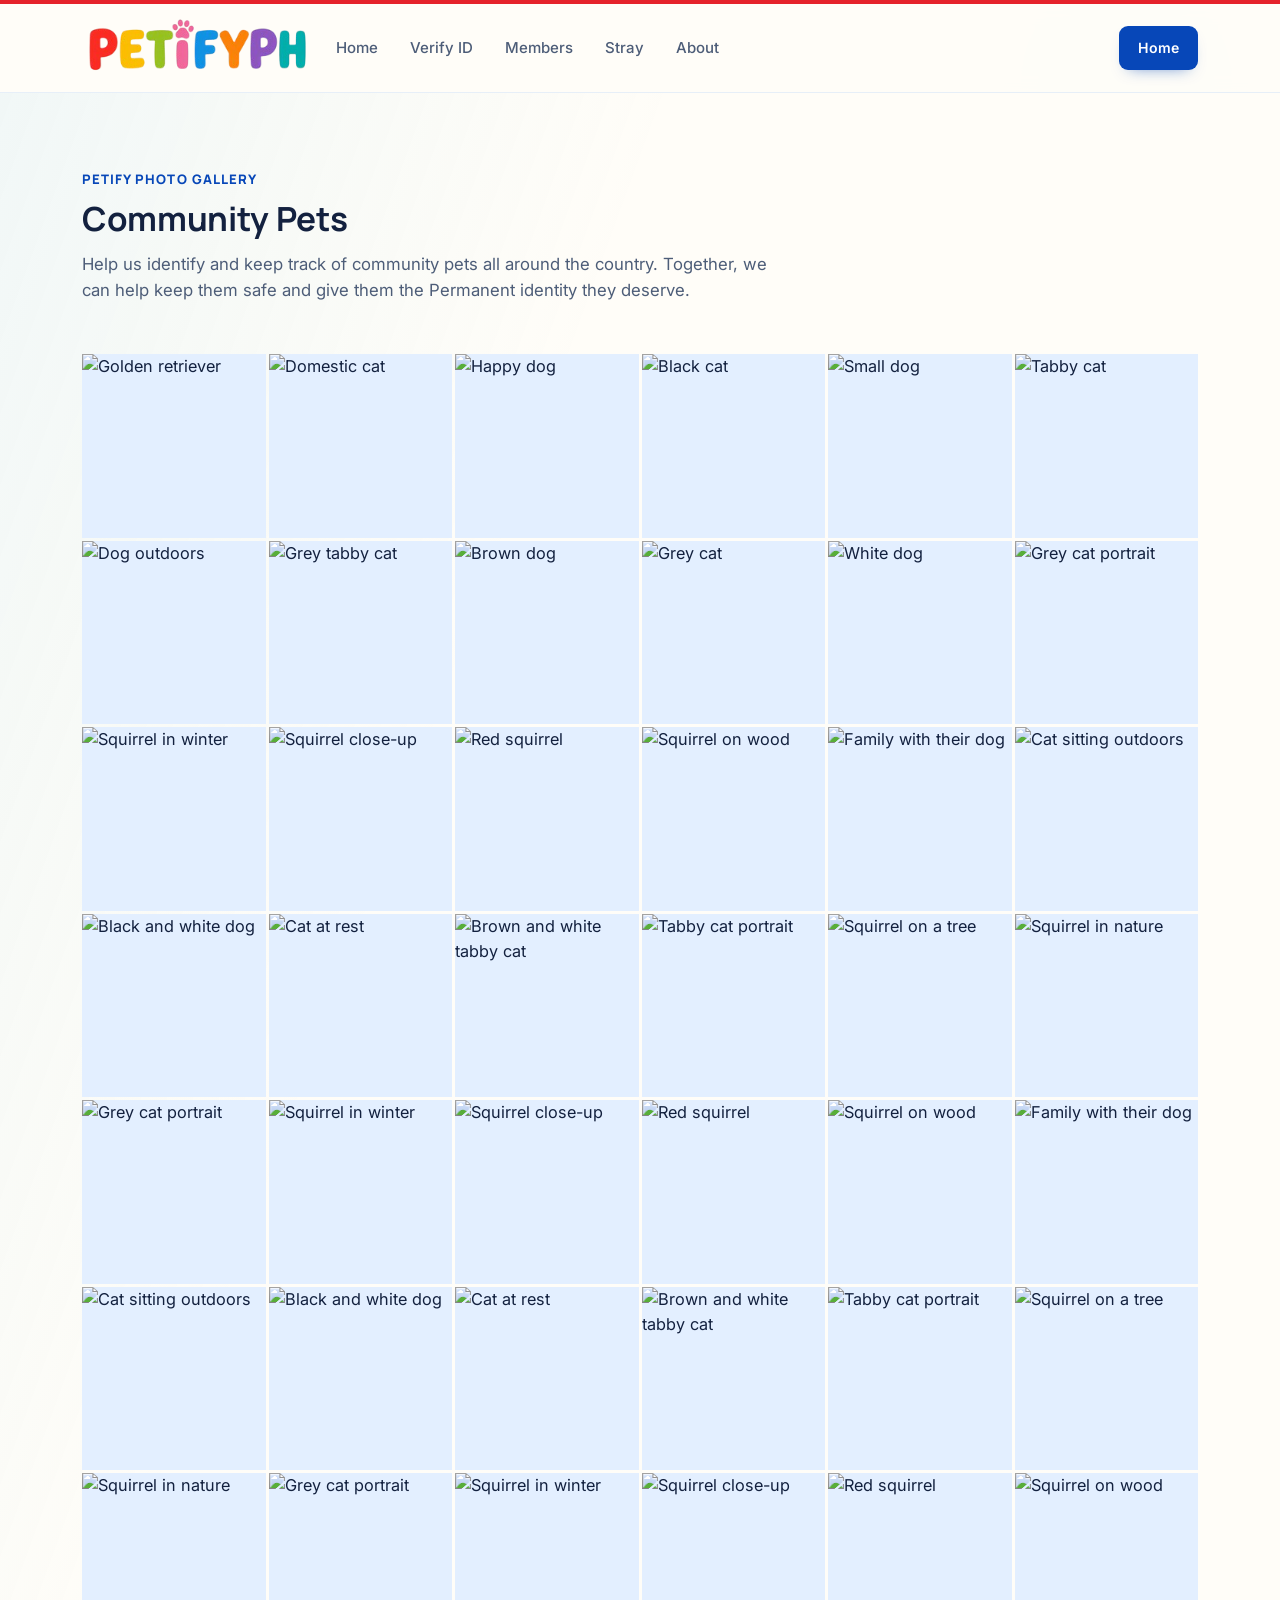
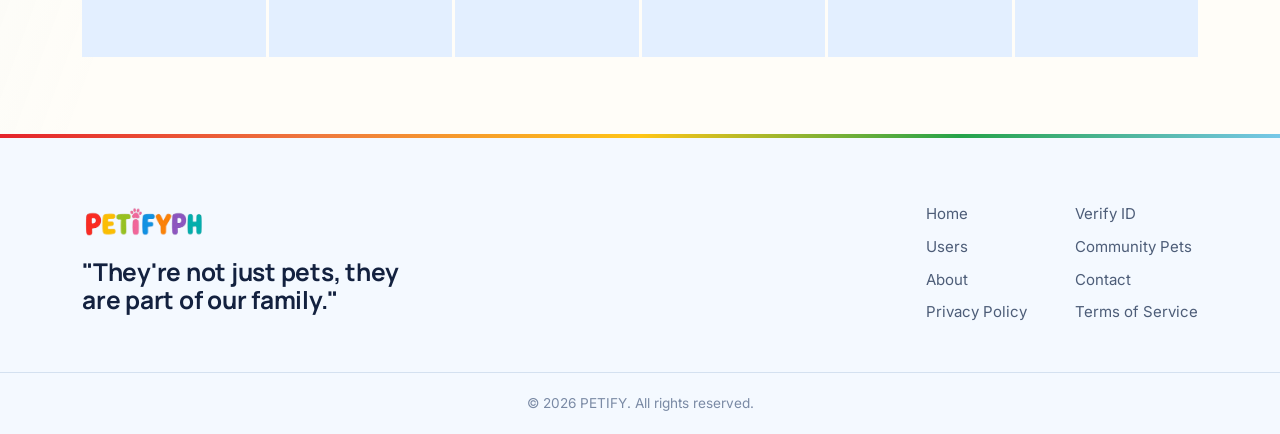
==== commit 9becfae2: "update" ====
--- a/Community-Pets.html
+++ b/Community-Pets.html
@@ -23,7 +23,7 @@
     <nav class="nav__links" aria-label="Primary">
       <a href="index.html#top">Home</a>
       <a href="index.html#verify">Verify ID</a>
-      <a href="index.html#community">Users</a>
+      <a href="PETIFY-Members.html">Members</a>
       <a href="Stray.html" aria-current="page">Stray</a>
       <a href="index.html#why">About</a>
     </nav>
@@ -39,8 +39,8 @@
   <div class="mobile-menu" id="mobileMenu">
     <a href="index.html#top">Home</a>
     <a href="index.html#verify">Verify ID</a>
-    <a href="index.html#community">Users</a>
-    <a href="Stray.html" aria-current="page">Stray</a>
+    <a href="PETIFY-Members.html">Members</a>
+    <a href="Community-Pets.html" aria-current="page">Community Pets</a>
     <a href="index.html#why">About</a>
   </div>
 </header>
@@ -106,14 +106,14 @@
   <div class="footer__inner">
     <div class="footer__brand">
       <span class="nav__word footer__word">PETIFY</span>
-      <h2>"They are not just pets, they are part of our family."</h2>
+      <h2>"They're not just pets, they are part of our family."</h2>
     </div>
 
     <nav class="footer__links" aria-label="Footer">
       <a href="index.html#top">Home</a>
       <a href="index.html#verify">Verify ID</a>
       <a href="index.html#community">Users</a>
-      <a href="Stray.html" aria-current="page">Stray</a>
+      <a href="Community-Pets.html" aria-current="page">Community Pets</a>
       <a href="index.html#why">About</a>
       <a href="index.html#contact">Contact</a>
       <a href="#">Privacy Policy</a>
